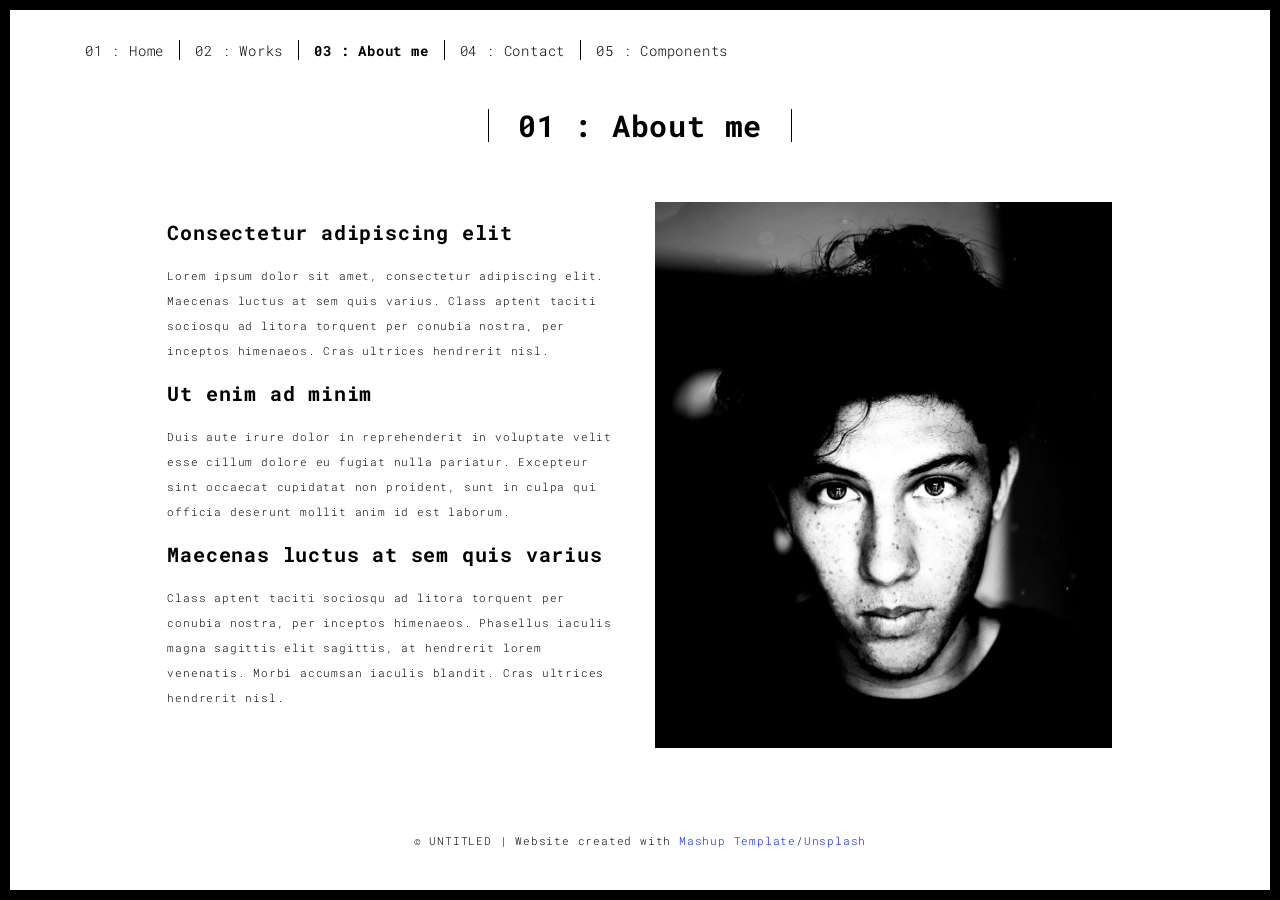
==== about.html @ a0e80c50 "Changing template" ====
<!DOCTYPE html>
<html lang="en">

<head>
  <meta charset="UTF-8">
  <meta content="IE=edge" http-equiv="X-UA-Compatible">
  <meta content="width=device-width,initial-scale=1" name="viewport">
  <meta content="description" name="description">
  <meta name="google" content="notranslate" />
  <meta content="Mashup templates have been developped by Orson.io team" name="author">

  <!-- Disable tap highlight on IE -->
  <meta name="msapplication-tap-highlight" content="no">
  
  <link rel="apple-touch-icon" sizes="180x180" href="./assets/apple-icon-180x180.png">
  <link href="./assets/favicon.ico" rel="icon">

  <title>Title page</title>  

<link href="./main.3f6952e4.css" rel="stylesheet"></head>

<body class="">
<div id="site-border-left"></div>
<div id="site-border-right"></div>
<div id="site-border-top"></div>
<div id="site-border-bottom"></div>
 <!-- Add your content of header -->
<header>
  <nav class="navbar  navbar-fixed-top navbar-default">
    <div class="container">
        <button type="button" class="navbar-toggle collapsed" data-toggle="collapse" data-target="#navbar-collapse" aria-expanded="false">
          <span class="sr-only">Toggle navigation</span>
          <span class="icon-bar"></span>
          <span class="icon-bar"></span>
          <span class="icon-bar"></span>
        </button>

      <div class="collapse navbar-collapse" id="navbar-collapse">
        <ul class="nav navbar-nav ">
          <li><a href="./index.html" title="">01 : Home</a></li>
          <li><a href="./works.html" title="">02 : Works</a></li>
          <li><a href="./about.html" title="">03 : About me</a></li>
          <li><a href="./contact.html" title="">04 : Contact</a></li>
          <li><a href="./components.html" title="">05 : Components</a></li>
        </ul>


      </div> 
    </div>
  </nav>
</header>

<div class="section-container">
    <div class="container">
      <div class="row">
        <div class="col-xs-12">
          <div class="section-container-spacer text-center">
            <h1 class="h2">01 : About me</h1>
          </div>
          
          <div class="row">
            <div class="col-md-10 col-md-offset-1">
              <div class="row">
                <div class="col-xs-12 col-md-6">
                  <h3>Consectetur adipiscing elit</h3>
                  <p>Lorem ipsum dolor sit amet, consectetur adipiscing elit. Maecenas luctus at sem quis varius. 
                  Class aptent taciti sociosqu ad litora torquent per conubia nostra, per inceptos himenaeos. Cras ultrices hendrerit nisl.</p>
                  <h3>Ut enim ad minim </h3>
                  <p>Duis aute irure dolor in reprehenderit in voluptate velit esse
                  cillum dolore eu fugiat nulla pariatur. Excepteur sint occaecat cupidatat non
                  proident, sunt in culpa qui officia deserunt mollit anim id est laborum. 
                  <h3>Maecenas luctus at sem quis varius</h3>
                  <p>
                  Class aptent taciti sociosqu ad litora torquent per conubia nostra, per inceptos himenaeos. Phasellus iaculis magna sagittis elit sagittis, at hendrerit lorem venenatis. Morbi accumsan iaculis blandit. Cras ultrices hendrerit nisl.</p>
                </div>
                <div class="col-xs-12 col-md-6">
                  <img src="./assets/images/profil.jpg" class="img-responsive" alt="">
                </div>
              </div>
            </div>
          </div>
          
          
       </div>
      </div>
    </div>
  </div>


<footer class="footer-container text-center">
  <div class="container">
    <div class="row">
      <div class="col-xs-12">
        <p>© UNTITLED | Website created with <a href="http://www.mashup-template.com/" title="Create website with free html template">Mashup Template</a>/<a href="https://www.unsplash.com/" title="Beautiful Free Images">Unsplash</a></p>
      </div>
    </div>
  </div>
</footer>

<script>
  document.addEventListener("DOMContentLoaded", function (event) {
     navActivePage();
  });
</script>

<!-- Google Analytics: change UA-XXXXX-X to be your site's ID 

<script>
  (function (i, s, o, g, r, a, m) {
    i['GoogleAnalyticsObject'] = r; i[r] = i[r] || function () {
      (i[r].q = i[r].q || []).push(arguments)
    }, i[r].l = 1 * new Date(); a = s.createElement(o),
      m = s.getElementsByTagName(o)[0]; a.async = 1; a.src = g; m.parentNode.insertBefore(a, m)
  })(window, document, 'script', '//www.google-analytics.com/analytics.js', 'ga');
  ga('create', 'UA-XXXXX-X', 'auto');
  ga('send', 'pageview');
</script>

--> <script type="text/javascript" src="./main.70a66962.js"></script></body>

</html>
---- main.3f6952e4.css ----
@import url(https://fonts.googleapis.com/css?family=Roboto:900|Roboto+Mono:300,400,700);@import url(https://maxcdn.bootstrapcdn.com/font-awesome/4.7.0/css/font-awesome.min.css);/*!
 * Bootstrap v3.3.7 (http://getbootstrap.com)
 * Copyright 2011-2016 Twitter, Inc.
 * Licensed under MIT (https://github.com/twbs/bootstrap/blob/master/LICENSE)
 */
/*! normalize.css v3.0.3 | MIT License | github.com/necolas/normalize.css */html{font-family:sans-serif;-ms-text-size-adjust:100%;-webkit-text-size-adjust:100%}body{margin:0}article,aside,details,figcaption,figure,footer,header,hgroup,main,menu,nav,section,summary{display:block}audio,canvas,progress,video{display:inline-block;vertical-align:baseline}audio:not([controls]){display:none;height:0}[hidden],template{display:none}a{background-color:transparent}a:active,a:hover{outline:0}abbr[title]{border-bottom:1px dotted}b,strong{font-weight:700}dfn{font-style:italic}h1{font-size:2em;margin:.67em 0}mark{background:#ff0;color:#000}small{font-size:80%}sub,sup{font-size:75%;line-height:0;position:relative;vertical-align:baseline}sup{top:-.5em}sub{bottom:-.25em}img{border:0}svg:not(:root){overflow:hidden}figure{margin:1em 40px}hr{box-sizing:content-box;height:0}pre{overflow:auto}code,kbd,pre,samp{font-family:monospace,monospace;font-size:1em}button,input,optgroup,select,textarea{color:inherit;font:inherit;margin:0}button{overflow:visible}button,select{text-transform:none}button,html input[type=button],input[type=reset],input[type=submit]{-webkit-appearance:button;cursor:pointer}button[disabled],html input[disabled]{cursor:default}button::-moz-focus-inner,input::-moz-focus-inner{border:0;padding:0}input{line-height:normal}input[type=checkbox],input[type=radio]{box-sizing:border-box;padding:0}input[type=number]::-webkit-inner-spin-button,input[type=number]::-webkit-outer-spin-button{height:auto}input[type=search]{-webkit-appearance:textfield;box-sizing:content-box}input[type=search]::-webkit-search-cancel-button,input[type=search]::-webkit-search-decoration{-webkit-appearance:none}fieldset{border:1px solid silver;margin:0 2px;padding:.35em .625em .75em}textarea{overflow:auto}optgroup{font-weight:700}table{border-collapse:collapse;border-spacing:0}td,th{padding:0}

/*! Source: https://github.com/h5bp/html5-boilerplate/blob/master/src/css/main.css */@media print{*,:after,:before{background:transparent!important;color:#000!important;box-shadow:none!important;text-shadow:none!important}a,a:visited{text-decoration:underline}a[href]:after{content:" (" attr(href) ")"}abbr[title]:after{content:" (" attr(title) ")"}a[href^="#"]:after,a[href^="javascript:"]:after{content:""}blockquote,pre{border:1px solid #999;page-break-inside:avoid}thead{display:table-header-group}img,tr{page-break-inside:avoid}img{max-width:100%!important}h2,h3,p{orphans:3;widows:3}h2,h3{page-break-after:avoid}.navbar{display:none}.btn>.caret,.dropup>.btn>.caret{border-top-color:#000!important}.label{border:1px solid #000}.table{border-collapse:collapse!important}.table td,.table th{background-color:#fff!important}.table-bordered td,.table-bordered th{border:1px solid #ddd!important}}*,:after,:before{-webkit-box-sizing:border-box;-moz-box-sizing:border-box;box-sizing:border-box}html{font-size:10px;-webkit-tap-highlight-color:transparent}body{font-family:Roboto Mono,Helvetica,Arial,sans-serif;font-size:11px;line-height:1.78;color:#000;background-color:#fff}button,input,select,textarea{font-family:inherit;font-size:inherit;line-height:inherit}a{color:#001aff;text-decoration:none}a:focus,a:hover{color:#0012b3;text-decoration:underline}a:focus{outline:5px auto -webkit-focus-ring-color;outline-offset:-2px}figure{margin:0}img{vertical-align:middle}.img-responsive{display:block;max-width:100%;height:auto}.img-rounded{border-radius:0}.img-thumbnail{padding:4px;line-height:1.78;background-color:#fff;border:1px solid #ddd;border-radius:0;-webkit-transition:all .2s ease-in-out;-o-transition:all .2s ease-in-out;transition:all .2s ease-in-out;display:inline-block;max-width:100%;height:auto}.img-circle{border-radius:50%}hr{margin-top:19px;margin-bottom:19px;border:0;border-top:1px solid #eee}.sr-only{position:absolute;width:1px;height:1px;margin:-1px;padding:0;overflow:hidden;clip:rect(0,0,0,0);border:0}.sr-only-focusable:active,.sr-only-focusable:focus{position:static;width:auto;height:auto;margin:0;overflow:visible;clip:auto}[role=button]{cursor:pointer}.h1,.h2,.h3,.h4,.h5,.h6,h1,h2,h3,h4,h5,h6{font-family:Roboto Mono,Helvetica,Arial,sans-serif;font-weight:700;line-height:1.1;color:#000}.h1 .small,.h1 small,.h2 .small,.h2 small,.h3 .small,.h3 small,.h4 .small,.h4 small,.h5 .small,.h5 small,.h6 .small,.h6 small,h1 .small,h1 small,h2 .small,h2 small,h3 .small,h3 small,h4 .small,h4 small,h5 .small,h5 small,h6 .small,h6 small{font-weight:400;line-height:1;color:#777}.h1,.h2,.h3,h1,h2,h3{margin-top:19px;margin-bottom:9.5px}.h1 .small,.h1 small,.h2 .small,.h2 small,.h3 .small,.h3 small,h1 .small,h1 small,h2 .small,h2 small,h3 .small,h3 small{font-size:65%}.h4,.h5,.h6,h4,h5,h6{margin-top:9.5px;margin-bottom:9.5px}.h4 .small,.h4 small,.h5 .small,.h5 small,.h6 .small,.h6 small,h4 .small,h4 small,h5 .small,h5 small,h6 .small,h6 small{font-size:75%}.h1,h1{font-size:70px}.h2,h2{font-size:30px}.h3,h3{font-size:20px}.h4,.h5,h4,h5{font-size:11px}.h6,h6{font-size:10px}p{margin:0 0 9.5px}.lead{margin-bottom:19px;font-size:12px;font-weight:300;line-height:1.4}@media (min-width:768px){.lead{font-size:16.5px}}.small,small{font-size:90%}.mark,mark{background-color:#fcf8e3;padding:.2em}.text-left{text-align:left}.text-right{text-align:right}.text-center{text-align:center}.text-justify{text-align:justify}.text-nowrap{white-space:nowrap}.text-lowercase{text-transform:lowercase}.initialism,.text-uppercase{text-transform:uppercase}.text-capitalize{text-transform:capitalize}.text-muted{color:#777}.text-primary{color:#001aff}a.text-primary:focus,a.text-primary:hover{color:#0015cc}.text-success{color:#fff}a.text-success:focus,a.text-success:hover{color:#e6e6e6}.text-info{color:#31708f}a.text-info:focus,a.text-info:hover{color:#245269}.text-warning{color:#8a6d3b}a.text-warning:focus,a.text-warning:hover{color:#66512c}.text-danger{color:#fff}a.text-danger:focus,a.text-danger:hover{color:#e6e6e6}.bg-primary{color:#fff;background-color:#001aff}a.bg-primary:focus,a.bg-primary:hover{background-color:#0015cc}.bg-success,a.bg-success:focus,a.bg-success:hover{background-color:#000}.bg-info{background-color:#d9edf7}a.bg-info:focus,a.bg-info:hover{background-color:#afd9ee}.bg-warning{background-color:#fcf8e3}a.bg-warning:focus,a.bg-warning:hover{background-color:#f7ecb5}.bg-danger{background-color:red}a.bg-danger:focus,a.bg-danger:hover{background-color:#c00}.page-header{padding-bottom:8.5px;margin:38px 0 19px;border-bottom:1px solid #eee}ol,ul{margin-top:0;margin-bottom:9.5px}ol ol,ol ul,ul ol,ul ul{margin-bottom:0}.list-inline,.list-unstyled{padding-left:0;list-style:none}.list-inline{margin-left:-5px}.list-inline>li{display:inline-block;padding-left:5px;padding-right:5px}dl{margin-top:0;margin-bottom:19px}dd,dt{line-height:1.78}dt{font-weight:700}dd{margin-left:0}.dl-horizontal dd:after,.dl-horizontal dd:before{content:" ";display:table}.dl-horizontal dd:after{clear:both}@media (min-width:768px){.dl-horizontal dt{float:left;width:160px;clear:left;text-align:right;overflow:hidden;text-overflow:ellipsis;white-space:nowrap}.dl-horizontal dd{margin-left:180px}}abbr[data-original-title],abbr[title]{cursor:help;border-bottom:1px dotted #777}.initialism{font-size:90%}blockquote{padding:9.5px 19px;margin:0 0 19px;font-size:13.75px;border-left:5px solid #eee}blockquote ol:last-child,blockquote p:last-child,blockquote ul:last-child{margin-bottom:0}blockquote .small,blockquote footer,blockquote small{display:block;font-size:80%;line-height:1.78;color:#777}blockquote .small:before,blockquote footer:before,blockquote small:before{content:"\2014   \A0"}.blockquote-reverse,blockquote.pull-right{padding-right:15px;padding-left:0;border-right:5px solid #eee;border-left:0;text-align:right}.blockquote-reverse .small:before,.blockquote-reverse footer:before,.blockquote-reverse small:before,blockquote.pull-right .small:before,blockquote.pull-right footer:before,blockquote.pull-right small:before{content:""}.blockquote-reverse .small:after,.blockquote-reverse footer:after,.blockquote-reverse small:after,blockquote.pull-right .small:after,blockquote.pull-right footer:after,blockquote.pull-right small:after{content:"\A0   \2014"}address{margin-bottom:19px;font-style:normal;line-height:1.78}code,kbd,pre,samp{font-family:Menlo,Monaco,Consolas,Courier New,monospace}code{color:#c7254e;background-color:#f9f2f4}code,kbd{padding:2px 4px;font-size:90%;border-radius:0}kbd{color:#fff;background-color:#333;box-shadow:inset 0 -1px 0 rgba(0,0,0,.25)}kbd kbd{padding:0;font-size:100%;font-weight:700;box-shadow:none}pre{display:block;padding:9px;margin:0 0 9.5px;font-size:10px;line-height:1.78;word-break:break-all;word-wrap:break-word;color:#333;background-color:#f5f5f5;border:1px solid #ccc;border-radius:0}pre code{padding:0;font-size:inherit;color:inherit;white-space:pre-wrap;background-color:transparent;border-radius:0}.pre-scrollable{max-height:340px;overflow-y:scroll}.container{margin-right:auto;margin-left:auto;padding-left:15px;padding-right:15px}.container:after,.container:before{content:" ";display:table}.container:after{clear:both}@media (min-width:768px){.container{width:750px}}@media (min-width:992px){.container{width:970px}}@media (min-width:1200px){.container{width:1170px}}.container-fluid{margin-right:auto;margin-left:auto;padding-left:15px;padding-right:15px}.container-fluid:after,.container-fluid:before{content:" ";display:table}.container-fluid:after{clear:both}.row{margin-left:-15px;margin-right:-15px}.row:after,.row:before{content:" ";display:table}.row:after{clear:both}.col-lg-1,.col-lg-2,.col-lg-3,.col-lg-4,.col-lg-5,.col-lg-6,.col-lg-7,.col-lg-8,.col-lg-9,.col-lg-10,.col-lg-11,.col-lg-12,.col-md-1,.col-md-2,.col-md-3,.col-md-4,.col-md-5,.col-md-6,.col-md-7,.col-md-8,.col-md-9,.col-md-10,.col-md-11,.col-md-12,.col-sm-1,.col-sm-2,.col-sm-3,.col-sm-4,.col-sm-5,.col-sm-6,.col-sm-7,.col-sm-8,.col-sm-9,.col-sm-10,.col-sm-11,.col-sm-12,.col-xs-1,.col-xs-2,.col-xs-3,.col-xs-4,.col-xs-5,.col-xs-6,.col-xs-7,.col-xs-8,.col-xs-9,.col-xs-10,.col-xs-11,.col-xs-12{position:relative;min-height:1px;padding-left:15px;padding-right:15px}.col-xs-1,.col-xs-2,.col-xs-3,.col-xs-4,.col-xs-5,.col-xs-6,.col-xs-7,.col-xs-8,.col-xs-9,.col-xs-10,.col-xs-11,.col-xs-12{float:left}.col-xs-1{width:8.33333%}.col-xs-2{width:16.66667%}.col-xs-3{width:25%}.col-xs-4{width:33.33333%}.col-xs-5{width:41.66667%}.col-xs-6{width:50%}.col-xs-7{width:58.33333%}.col-xs-8{width:66.66667%}.col-xs-9{width:75%}.col-xs-10{width:83.33333%}.col-xs-11{width:91.66667%}.col-xs-12{width:100%}.col-xs-pull-0{right:auto}.col-xs-pull-1{right:8.33333%}.col-xs-pull-2{right:16.66667%}.col-xs-pull-3{right:25%}.col-xs-pull-4{right:33.33333%}.col-xs-pull-5{right:41.66667%}.col-xs-pull-6{right:50%}.col-xs-pull-7{right:58.33333%}.col-xs-pull-8{right:66.66667%}.col-xs-pull-9{right:75%}.col-xs-pull-10{right:83.33333%}.col-xs-pull-11{right:91.66667%}.col-xs-pull-12{right:100%}.col-xs-push-0{left:auto}.col-xs-push-1{left:8.33333%}.col-xs-push-2{left:16.66667%}.col-xs-push-3{left:25%}.col-xs-push-4{left:33.33333%}.col-xs-push-5{left:41.66667%}.col-xs-push-6{left:50%}.col-xs-push-7{left:58.33333%}.col-xs-push-8{left:66.66667%}.col-xs-push-9{left:75%}.col-xs-push-10{left:83.33333%}.col-xs-push-11{left:91.66667%}.col-xs-push-12{left:100%}.col-xs-offset-0{margin-left:0}.col-xs-offset-1{margin-left:8.33333%}.col-xs-offset-2{margin-left:16.66667%}.col-xs-offset-3{margin-left:25%}.col-xs-offset-4{margin-left:33.33333%}.col-xs-offset-5{margin-left:41.66667%}.col-xs-offset-6{margin-left:50%}.col-xs-offset-7{margin-left:58.33333%}.col-xs-offset-8{margin-left:66.66667%}.col-xs-offset-9{margin-left:75%}.col-xs-offset-10{margin-left:83.33333%}.col-xs-offset-11{margin-left:91.66667%}.col-xs-offset-12{margin-left:100%}@media (min-width:768px){.col-sm-1,.col-sm-2,.col-sm-3,.col-sm-4,.col-sm-5,.col-sm-6,.col-sm-7,.col-sm-8,.col-sm-9,.col-sm-10,.col-sm-11,.col-sm-12{float:left}.col-sm-1{width:8.33333%}.col-sm-2{width:16.66667%}.col-sm-3{width:25%}.col-sm-4{width:33.33333%}.col-sm-5{width:41.66667%}.col-sm-6{width:50%}.col-sm-7{width:58.33333%}.col-sm-8{width:66.66667%}.col-sm-9{width:75%}.col-sm-10{width:83.33333%}.col-sm-11{width:91.66667%}.col-sm-12{width:100%}.col-sm-pull-0{right:auto}.col-sm-pull-1{right:8.33333%}.col-sm-pull-2{right:16.66667%}.col-sm-pull-3{right:25%}.col-sm-pull-4{right:33.33333%}.col-sm-pull-5{right:41.66667%}.col-sm-pull-6{right:50%}.col-sm-pull-7{right:58.33333%}.col-sm-pull-8{right:66.66667%}.col-sm-pull-9{right:75%}.col-sm-pull-10{right:83.33333%}.col-sm-pull-11{right:91.66667%}.col-sm-pull-12{right:100%}.col-sm-push-0{left:auto}.col-sm-push-1{left:8.33333%}.col-sm-push-2{left:16.66667%}.col-sm-push-3{left:25%}.col-sm-push-4{left:33.33333%}.col-sm-push-5{left:41.66667%}.col-sm-push-6{left:50%}.col-sm-push-7{left:58.33333%}.col-sm-push-8{left:66.66667%}.col-sm-push-9{left:75%}.col-sm-push-10{left:83.33333%}.col-sm-push-11{left:91.66667%}.col-sm-push-12{left:100%}.col-sm-offset-0{margin-left:0}.col-sm-offset-1{margin-left:8.33333%}.col-sm-offset-2{margin-left:16.66667%}.col-sm-offset-3{margin-left:25%}.col-sm-offset-4{margin-left:33.33333%}.col-sm-offset-5{margin-left:41.66667%}.col-sm-offset-6{margin-left:50%}.col-sm-offset-7{margin-left:58.33333%}.col-sm-offset-8{margin-left:66.66667%}.col-sm-offset-9{margin-left:75%}.col-sm-offset-10{margin-left:83.33333%}.col-sm-offset-11{margin-left:91.66667%}.col-sm-offset-12{margin-left:100%}}@media (min-width:992px){.col-md-1,.col-md-2,.col-md-3,.col-md-4,.col-md-5,.col-md-6,.col-md-7,.col-md-8,.col-md-9,.col-md-10,.col-md-11,.col-md-12{float:left}.col-md-1{width:8.33333%}.col-md-2{width:16.66667%}.col-md-3{width:25%}.col-md-4{width:33.33333%}.col-md-5{width:41.66667%}.col-md-6{width:50%}.col-md-7{width:58.33333%}.col-md-8{width:66.66667%}.col-md-9{width:75%}.col-md-10{width:83.33333%}.col-md-11{width:91.66667%}.col-md-12{width:100%}.col-md-pull-0{right:auto}.col-md-pull-1{right:8.33333%}.col-md-pull-2{right:16.66667%}.col-md-pull-3{right:25%}.col-md-pull-4{right:33.33333%}.col-md-pull-5{right:41.66667%}.col-md-pull-6{right:50%}.col-md-pull-7{right:58.33333%}.col-md-pull-8{right:66.66667%}.col-md-pull-9{right:75%}.col-md-pull-10{right:83.33333%}.col-md-pull-11{right:91.66667%}.col-md-pull-12{right:100%}.col-md-push-0{left:auto}.col-md-push-1{left:8.33333%}.col-md-push-2{left:16.66667%}.col-md-push-3{left:25%}.col-md-push-4{left:33.33333%}.col-md-push-5{left:41.66667%}.col-md-push-6{left:50%}.col-md-push-7{left:58.33333%}.col-md-push-8{left:66.66667%}.col-md-push-9{left:75%}.col-md-push-10{left:83.33333%}.col-md-push-11{left:91.66667%}.col-md-push-12{left:100%}.col-md-offset-0{margin-left:0}.col-md-offset-1{margin-left:8.33333%}.col-md-offset-2{margin-left:16.66667%}.col-md-offset-3{margin-left:25%}.col-md-offset-4{margin-left:33.33333%}.col-md-offset-5{margin-left:41.66667%}.col-md-offset-6{margin-left:50%}.col-md-offset-7{margin-left:58.33333%}.col-md-offset-8{margin-left:66.66667%}.col-md-offset-9{margin-left:75%}.col-md-offset-10{margin-left:83.33333%}.col-md-offset-11{margin-left:91.66667%}.col-md-offset-12{margin-left:100%}}@media (min-width:1200px){.col-lg-1,.col-lg-2,.col-lg-3,.col-lg-4,.col-lg-5,.col-lg-6,.col-lg-7,.col-lg-8,.col-lg-9,.col-lg-10,.col-lg-11,.col-lg-12{float:left}.col-lg-1{width:8.33333%}.col-lg-2{width:16.66667%}.col-lg-3{width:25%}.col-lg-4{width:33.33333%}.col-lg-5{width:41.66667%}.col-lg-6{width:50%}.col-lg-7{width:58.33333%}.col-lg-8{width:66.66667%}.col-lg-9{width:75%}.col-lg-10{width:83.33333%}.col-lg-11{width:91.66667%}.col-lg-12{width:100%}.col-lg-pull-0{right:auto}.col-lg-pull-1{right:8.33333%}.col-lg-pull-2{right:16.66667%}.col-lg-pull-3{right:25%}.col-lg-pull-4{right:33.33333%}.col-lg-pull-5{right:41.66667%}.col-lg-pull-6{right:50%}.col-lg-pull-7{right:58.33333%}.col-lg-pull-8{right:66.66667%}.col-lg-pull-9{right:75%}.col-lg-pull-10{right:83.33333%}.col-lg-pull-11{right:91.66667%}.col-lg-pull-12{right:100%}.col-lg-push-0{left:auto}.col-lg-push-1{left:8.33333%}.col-lg-push-2{left:16.66667%}.col-lg-push-3{left:25%}.col-lg-push-4{left:33.33333%}.col-lg-push-5{left:41.66667%}.col-lg-push-6{left:50%}.col-lg-push-7{left:58.33333%}.col-lg-push-8{left:66.66667%}.col-lg-push-9{left:75%}.col-lg-push-10{left:83.33333%}.col-lg-push-11{left:91.66667%}.col-lg-push-12{left:100%}.col-lg-offset-0{margin-left:0}.col-lg-offset-1{margin-left:8.33333%}.col-lg-offset-2{margin-left:16.66667%}.col-lg-offset-3{margin-left:25%}.col-lg-offset-4{margin-left:33.33333%}.col-lg-offset-5{margin-left:41.66667%}.col-lg-offset-6{margin-left:50%}.col-lg-offset-7{margin-left:58.33333%}.col-lg-offset-8{margin-left:66.66667%}.col-lg-offset-9{margin-left:75%}.col-lg-offset-10{margin-left:83.33333%}.col-lg-offset-11{margin-left:91.66667%}.col-lg-offset-12{margin-left:100%}}table{background-color:transparent}caption{padding-top:8px;padding-bottom:8px;color:#777}caption,th{text-align:left}.table{width:100%;max-width:100%;margin-bottom:19px}.table>tbody>tr>td,.table>tbody>tr>th,.table>tfoot>tr>td,.table>tfoot>tr>th,.table>thead>tr>td,.table>thead>tr>th{padding:8px;line-height:1.78;vertical-align:top;border-top:1px solid #ddd}.table>thead>tr>th{vertical-align:bottom;border-bottom:2px solid #ddd}.table>caption+thead>tr:first-child>td,.table>caption+thead>tr:first-child>th,.table>colgroup+thead>tr:first-child>td,.table>colgroup+thead>tr:first-child>th,.table>thead:first-child>tr:first-child>td,.table>thead:first-child>tr:first-child>th{border-top:0}.table>tbody+tbody{border-top:2px solid #ddd}.table .table{background-color:#fff}.table-condensed>tbody>tr>td,.table-condensed>tbody>tr>th,.table-condensed>tfoot>tr>td,.table-condensed>tfoot>tr>th,.table-condensed>thead>tr>td,.table-condensed>thead>tr>th{padding:5px}.table-bordered,.table-bordered>tbody>tr>td,.table-bordered>tbody>tr>th,.table-bordered>tfoot>tr>td,.table-bordered>tfoot>tr>th,.table-bordered>thead>tr>td,.table-bordered>thead>tr>th{border:1px solid #ddd}.table-bordered>thead>tr>td,.table-bordered>thead>tr>th{border-bottom-width:2px}.table-striped>tbody>tr:nth-of-type(odd){background-color:#f9f9f9}.table-hover>tbody>tr:hover{background-color:#f5f5f5}table col[class*=col-]{position:static;float:none;display:table-column}table td[class*=col-],table th[class*=col-]{position:static;float:none;display:table-cell}.table>tbody>tr.active>td,.table>tbody>tr.active>th,.table>tbody>tr>td.active,.table>tbody>tr>th.active,.table>tfoot>tr.active>td,.table>tfoot>tr.active>th,.table>tfoot>tr>td.active,.table>tfoot>tr>th.active,.table>thead>tr.active>td,.table>thead>tr.active>th,.table>thead>tr>td.active,.table>thead>tr>th.active{background-color:#f5f5f5}.table-hover>tbody>tr.active:hover>td,.table-hover>tbody>tr.active:hover>th,.table-hover>tbody>tr:hover>.active,.table-hover>tbody>tr>td.active:hover,.table-hover>tbody>tr>th.active:hover{background-color:#e8e8e8}.table-hover>tbody>tr.success:hover>td,.table-hover>tbody>tr.success:hover>th,.table-hover>tbody>tr:hover>.success,.table-hover>tbody>tr>td.success:hover,.table-hover>tbody>tr>th.success:hover,.table>tbody>tr.success>td,.table>tbody>tr.success>th,.table>tbody>tr>td.success,.table>tbody>tr>th.success,.table>tfoot>tr.success>td,.table>tfoot>tr.success>th,.table>tfoot>tr>td.success,.table>tfoot>tr>th.success,.table>thead>tr.success>td,.table>thead>tr.success>th,.table>thead>tr>td.success,.table>thead>tr>th.success{background-color:#000}.table>tbody>tr.info>td,.table>tbody>tr.info>th,.table>tbody>tr>td.info,.table>tbody>tr>th.info,.table>tfoot>tr.info>td,.table>tfoot>tr.info>th,.table>tfoot>tr>td.info,.table>tfoot>tr>th.info,.table>thead>tr.info>td,.table>thead>tr.info>th,.table>thead>tr>td.info,.table>thead>tr>th.info{background-color:#d9edf7}.table-hover>tbody>tr.info:hover>td,.table-hover>tbody>tr.info:hover>th,.table-hover>tbody>tr:hover>.info,.table-hover>tbody>tr>td.info:hover,.table-hover>tbody>tr>th.info:hover{background-color:#c4e3f3}.table>tbody>tr.warning>td,.table>tbody>tr.warning>th,.table>tbody>tr>td.warning,.table>tbody>tr>th.warning,.table>tfoot>tr.warning>td,.table>tfoot>tr.warning>th,.table>tfoot>tr>td.warning,.table>tfoot>tr>th.warning,.table>thead>tr.warning>td,.table>thead>tr.warning>th,.table>thead>tr>td.warning,.table>thead>tr>th.warning{background-color:#fcf8e3}.table-hover>tbody>tr.warning:hover>td,.table-hover>tbody>tr.warning:hover>th,.table-hover>tbody>tr:hover>.warning,.table-hover>tbody>tr>td.warning:hover,.table-hover>tbody>tr>th.warning:hover{background-color:#faf2cc}.table>tbody>tr.danger>td,.table>tbody>tr.danger>th,.table>tbody>tr>td.danger,.table>tbody>tr>th.danger,.table>tfoot>tr.danger>td,.table>tfoot>tr.danger>th,.table>tfoot>tr>td.danger,.table>tfoot>tr>th.danger,.table>thead>tr.danger>td,.table>thead>tr.danger>th,.table>thead>tr>td.danger,.table>thead>tr>th.danger{background-color:red}.table-hover>tbody>tr.danger:hover>td,.table-hover>tbody>tr.danger:hover>th,.table-hover>tbody>tr:hover>.danger,.table-hover>tbody>tr>td.danger:hover,.table-hover>tbody>tr>th.danger:hover{background-color:#e60000}.table-responsive{overflow-x:auto;min-height:.01%}@media screen and (max-width:767px){.table-responsive{width:100%;margin-bottom:14.25px;overflow-y:hidden;-ms-overflow-style:-ms-autohiding-scrollbar;border:1px solid #ddd}.table-responsive>.table{margin-bottom:0}.table-responsive>.table>tbody>tr>td,.table-responsive>.table>tbody>tr>th,.table-responsive>.table>tfoot>tr>td,.table-responsive>.table>tfoot>tr>th,.table-responsive>.table>thead>tr>td,.table-responsive>.table>thead>tr>th{white-space:nowrap}.table-responsive>.table-bordered{border:0}.table-responsive>.table-bordered>tbody>tr>td:first-child,.table-responsive>.table-bordered>tbody>tr>th:first-child,.table-responsive>.table-bordered>tfoot>tr>td:first-child,.table-responsive>.table-bordered>tfoot>tr>th:first-child,.table-responsive>.table-bordered>thead>tr>td:first-child,.table-responsive>.table-bordered>thead>tr>th:first-child{border-left:0}.table-responsive>.table-bordered>tbody>tr>td:last-child,.table-responsive>.table-bordered>tbody>tr>th:last-child,.table-responsive>.table-bordered>tfoot>tr>td:last-child,.table-responsive>.table-bordered>tfoot>tr>th:last-child,.table-responsive>.table-bordered>thead>tr>td:last-child,.table-responsive>.table-bordered>thead>tr>th:last-child{border-right:0}.table-responsive>.table-bordered>tbody>tr:last-child>td,.table-responsive>.table-bordered>tbody>tr:last-child>th,.table-responsive>.table-bordered>tfoot>tr:last-child>td,.table-responsive>.table-bordered>tfoot>tr:last-child>th{border-bottom:0}}fieldset{margin:0;min-width:0}fieldset,legend{padding:0;border:0}legend{display:block;width:100%;margin-bottom:19px;font-size:16.5px;line-height:inherit;color:#333;border-bottom:1px solid #e5e5e5}label{display:inline-block;max-width:100%;margin-bottom:5px;font-weight:700}input[type=search]{-webkit-box-sizing:border-box;-moz-box-sizing:border-box;box-sizing:border-box}input[type=checkbox],input[type=radio]{margin:4px 0 0;margin-top:1px\9;line-height:normal}input[type=file]{display:block}input[type=range]{display:block;width:100%}select[multiple],select[size]{height:auto}input[type=checkbox]:focus,input[type=file]:focus,input[type=radio]:focus{outline:5px auto -webkit-focus-ring-color;outline-offset:-2px}output{padding-top:9px}.form-control,output{display:block;font-size:11px;line-height:1.78;color:#555}.form-control{width:100%;height:40px;padding:8px 14px;background-color:#fff;background-image:none;border:1px solid #000;border-radius:0;-webkit-box-shadow:inset 0 1px 1px rgba(0,0,0,.075);box-shadow:inset 0 1px 1px rgba(0,0,0,.075);-webkit-transition:border-color .15s ease-in-out,box-shadow .15s ease-in-out;-o-transition:border-color ease-in-out .15s,box-shadow ease-in-out .15s;transition:border-color .15s ease-in-out,box-shadow .15s ease-in-out}.form-control:focus{border-color:#66afe9;-webkit-box-shadow:inset 0 1px 1px rgba(0,0,0,.075),0 0 8px rgba(102,175,233,.6);box-shadow:inset 0 1px 1px rgba(0,0,0,.075),0 0 8px rgba(102,175,233,.6)}.form-control::-moz-placeholder{color:#999;opacity:1}.form-control:-ms-input-placeholder{color:#999}.form-control::-webkit-input-placeholder{color:#999}.form-control::-ms-expand{border:0;background-color:transparent}.form-control[disabled],.form-control[readonly],fieldset[disabled] .form-control{background-color:#eee;opacity:1}.form-control[disabled],fieldset[disabled] .form-control{cursor:not-allowed}textarea.form-control{height:auto}input[type=search]{-webkit-appearance:none}@media screen and (-webkit-min-device-pixel-ratio:0){input[type=date].form-control,input[type=datetime-local].form-control,input[type=month].form-control,input[type=time].form-control{line-height:40px}.input-group-sm>.input-group-btn>input[type=date].btn,.input-group-sm>.input-group-btn>input[type=datetime-local].btn,.input-group-sm>.input-group-btn>input[type=month].btn,.input-group-sm>.input-group-btn>input[type=time].btn,.input-group-sm>input[type=date].form-control,.input-group-sm>input[type=date].input-group-addon,.input-group-sm>input[type=datetime-local].form-control,.input-group-sm>input[type=datetime-local].input-group-addon,.input-group-sm>input[type=month].form-control,.input-group-sm>input[type=month].input-group-addon,.input-group-sm>input[type=time].form-control,.input-group-sm>input[type=time].input-group-addon,.input-group-sm input[type=date],.input-group-sm input[type=datetime-local],.input-group-sm input[type=month],.input-group-sm input[type=time],input[type=date].input-sm,input[type=datetime-local].input-sm,input[type=month].input-sm,input[type=time].input-sm{line-height:27px}.input-group-lg>.input-group-btn>input[type=date].btn,.input-group-lg>.input-group-btn>input[type=datetime-local].btn,.input-group-lg>.input-group-btn>input[type=month].btn,.input-group-lg>.input-group-btn>input[type=time].btn,.input-group-lg>input[type=date].form-control,.input-group-lg>input[type=date].input-group-addon,.input-group-lg>input[type=datetime-local].form-control,.input-group-lg>input[type=datetime-local].input-group-addon,.input-group-lg>input[type=month].form-control,.input-group-lg>input[type=month].input-group-addon,.input-group-lg>input[type=time].form-control,.input-group-lg>input[type=time].input-group-addon,.input-group-lg input[type=date],.input-group-lg input[type=datetime-local],.input-group-lg input[type=month],.input-group-lg input[type=time],input[type=date].input-lg,input[type=datetime-local].input-lg,input[type=month].input-lg,input[type=time].input-lg{line-height:41px}}.form-group{margin-bottom:15px}.checkbox,.radio{position:relative;display:block;margin-top:10px;margin-bottom:10px}.checkbox label,.radio label{min-height:19px;padding-left:20px;margin-bottom:0;font-weight:400;cursor:pointer}.checkbox-inline input[type=checkbox],.checkbox input[type=checkbox],.radio-inline input[type=radio],.radio input[type=radio]{position:absolute;margin-left:-20px;margin-top:4px\9}.checkbox+.checkbox,.radio+.radio{margin-top:-5px}.checkbox-inline,.radio-inline{position:relative;display:inline-block;padding-left:20px;margin-bottom:0;vertical-align:middle;font-weight:400;cursor:pointer}.checkbox-inline+.checkbox-inline,.radio-inline+.radio-inline{margin-top:0;margin-left:10px}.checkbox-inline.disabled,.checkbox.disabled label,.radio-inline.disabled,.radio.disabled label,fieldset[disabled] .checkbox-inline,fieldset[disabled] .checkbox label,fieldset[disabled] .radio-inline,fieldset[disabled] .radio label,fieldset[disabled] input[type=checkbox],fieldset[disabled] input[type=radio],input[type=checkbox].disabled,input[type=checkbox][disabled],input[type=radio].disabled,input[type=radio][disabled]{cursor:not-allowed}.form-control-static{padding-top:9px;padding-bottom:9px;margin-bottom:0;min-height:30px}.form-control-static.input-lg,.form-control-static.input-sm,.input-group-lg>.form-control-static.form-control,.input-group-lg>.form-control-static.input-group-addon,.input-group-lg>.input-group-btn>.form-control-static.btn,.input-group-sm>.form-control-static.form-control,.input-group-sm>.form-control-static.input-group-addon,.input-group-sm>.input-group-btn>.form-control-static.btn{padding-left:0;padding-right:0}.input-group-sm>.form-control,.input-group-sm>.input-group-addon,.input-group-sm>.input-group-btn>.btn,.input-sm{height:27px;padding:5px 10px;font-size:10px;line-height:1.5;border-radius:0}.input-group-sm>.input-group-btn>select.btn,.input-group-sm>select.form-control,.input-group-sm>select.input-group-addon,select.input-sm{height:27px;line-height:27px}.input-group-sm>.input-group-btn>select[multiple].btn,.input-group-sm>.input-group-btn>textarea.btn,.input-group-sm>select[multiple].form-control,.input-group-sm>select[multiple].input-group-addon,.input-group-sm>textarea.form-control,.input-group-sm>textarea.input-group-addon,select[multiple].input-sm,textarea.input-sm{height:auto}.form-group-sm .form-control{height:27px;padding:5px 10px;font-size:10px;line-height:1.5;border-radius:0}.form-group-sm select.form-control{height:27px;line-height:27px}.form-group-sm select[multiple].form-control,.form-group-sm textarea.form-control{height:auto}.form-group-sm .form-control-static{height:27px;min-height:29px;padding:6px 10px;font-size:10px;line-height:1.5}.input-group-lg>.form-control,.input-group-lg>.input-group-addon,.input-group-lg>.input-group-btn>.btn,.input-lg{height:41px;padding:10px 16px;font-size:14px;line-height:1.33333;border-radius:0}.input-group-lg>.input-group-btn>select.btn,.input-group-lg>select.form-control,.input-group-lg>select.input-group-addon,select.input-lg{height:41px;line-height:41px}.input-group-lg>.input-group-btn>select[multiple].btn,.input-group-lg>.input-group-btn>textarea.btn,.input-group-lg>select[multiple].form-control,.input-group-lg>select[multiple].input-group-addon,.input-group-lg>textarea.form-control,.input-group-lg>textarea.input-group-addon,select[multiple].input-lg,textarea.input-lg{height:auto}.form-group-lg .form-control{height:41px;padding:10px 16px;font-size:14px;line-height:1.33333;border-radius:0}.form-group-lg select.form-control{height:41px;line-height:41px}.form-group-lg select[multiple].form-control,.form-group-lg textarea.form-control{height:auto}.form-group-lg .form-control-static{height:41px;min-height:33px;padding:11px 16px;font-size:14px;line-height:1.33333}.has-feedback{position:relative}.has-feedback .form-control{padding-right:50px}.form-control-feedback{position:absolute;top:0;right:0;z-index:2;display:block;width:40px;height:40px;line-height:40px;text-align:center;pointer-events:none}.form-group-lg .form-control+.form-control-feedback,.input-group-lg+.form-control-feedback,.input-group-lg>.form-control+.form-control-feedback,.input-group-lg>.input-group-addon+.form-control-feedback,.input-group-lg>.input-group-btn>.btn+.form-control-feedback,.input-lg+.form-control-feedback{width:41px;height:41px;line-height:41px}.form-group-sm .form-control+.form-control-feedback,.input-group-sm+.form-control-feedback,.input-group-sm>.form-control+.form-control-feedback,.input-group-sm>.input-group-addon+.form-control-feedback,.input-group-sm>.input-group-btn>.btn+.form-control-feedback,.input-sm+.form-control-feedback{width:27px;height:27px;line-height:27px}.has-success .checkbox,.has-success .checkbox-inline,.has-success.checkbox-inline label,.has-success.checkbox label,.has-success .control-label,.has-success .help-block,.has-success .radio,.has-success .radio-inline,.has-success.radio-inline label,.has-success.radio label{color:#fff}.has-success .form-control{border-color:#fff;-webkit-box-shadow:inset 0 1px 1px rgba(0,0,0,.075);box-shadow:inset 0 1px 1px rgba(0,0,0,.075)}.has-success .form-control:focus{border-color:#e6e6e6;-webkit-box-shadow:inset 0 1px 1px rgba(0,0,0,.075),0 0 6px #fff;box-shadow:inset 0 1px 1px rgba(0,0,0,.075),0 0 6px #fff}.has-success .input-group-addon{color:#fff;border-color:#fff;background-color:#000}.has-success .form-control-feedback{color:#fff}.has-warning .checkbox,.has-warning .checkbox-inline,.has-warning.checkbox-inline label,.has-warning.checkbox label,.has-warning .control-label,.has-warning .help-block,.has-warning .radio,.has-warning .radio-inline,.has-warning.radio-inline label,.has-warning.radio label{color:#8a6d3b}.has-warning .form-control{border-color:#8a6d3b;-webkit-box-shadow:inset 0 1px 1px rgba(0,0,0,.075);box-shadow:inset 0 1px 1px rgba(0,0,0,.075)}.has-warning .form-control:focus{border-color:#66512c;-webkit-box-shadow:inset 0 1px 1px rgba(0,0,0,.075),0 0 6px #c0a16b;box-shadow:inset 0 1px 1px rgba(0,0,0,.075),0 0 6px #c0a16b}.has-warning .input-group-addon{color:#8a6d3b;border-color:#8a6d3b;background-color:#fcf8e3}.has-warning .form-control-feedback{color:#8a6d3b}.has-error .checkbox,.has-error .checkbox-inline,.has-error.checkbox-inline label,.has-error.checkbox label,.has-error .control-label,.has-error .help-block,.has-error .radio,.has-error .radio-inline,.has-error.radio-inline label,.has-error.radio label{color:#fff}.has-error .form-control{border-color:#fff;-webkit-box-shadow:inset 0 1px 1px rgba(0,0,0,.075);box-shadow:inset 0 1px 1px rgba(0,0,0,.075)}.has-error .form-control:focus{border-color:#e6e6e6;-webkit-box-shadow:inset 0 1px 1px rgba(0,0,0,.075),0 0 6px #fff;box-shadow:inset 0 1px 1px rgba(0,0,0,.075),0 0 6px #fff}.has-error .input-group-addon{color:#fff;border-color:#fff;background-color:red}.has-error .form-control-feedback{color:#fff}.has-feedback label~.form-control-feedback{top:24px}.has-feedback label.sr-only~.form-control-feedback{top:0}.help-block{display:block;margin-top:5px;margin-bottom:10px;color:#404040}@media (min-width:768px){.form-inline .form-group{display:inline-block;margin-bottom:0;vertical-align:middle}.form-inline .form-control{display:inline-block;width:auto;vertical-align:middle}.form-inline .form-control-static{display:inline-block}.form-inline .input-group{display:inline-table;vertical-align:middle}.form-inline .input-group .form-control,.form-inline .input-group .input-group-addon,.form-inline .input-group .input-group-btn{width:auto}.form-inline .input-group>.form-control{width:100%}.form-inline .control-label{margin-bottom:0;vertical-align:middle}.form-inline .checkbox,.form-inline .radio{display:inline-block;margin-top:0;margin-bottom:0;vertical-align:middle}.form-inline .checkbox label,.form-inline .radio label{padding-left:0}.form-inline .checkbox input[type=checkbox],.form-inline .radio input[type=radio]{position:relative;margin-left:0}.form-inline .has-feedback .form-control-feedback{top:0}}.form-horizontal .checkbox,.form-horizontal .checkbox-inline,.form-horizontal .radio,.form-horizontal .radio-inline{margin-top:0;margin-bottom:0;padding-top:9px}.form-horizontal .checkbox,.form-horizontal .radio{min-height:28px}.form-horizontal .form-group{margin-left:-15px;margin-right:-15px}.form-horizontal .form-group:after,.form-horizontal .form-group:before{content:" ";display:table}.form-horizontal .form-group:after{clear:both}@media (min-width:768px){.form-horizontal .control-label{text-align:right;margin-bottom:0;padding-top:9px}}.form-horizontal .has-feedback .form-control-feedback{right:15px}@media (min-width:768px){.form-horizontal .form-group-lg .control-label{padding-top:11px;font-size:14px}}@media (min-width:768px){.form-horizontal .form-group-sm .control-label{padding-top:6px;font-size:10px}}.btn{display:inline-block;margin-bottom:0;font-weight:400;text-align:center;vertical-align:middle;touch-action:manipulation;cursor:pointer;background-image:none;border:1px solid transparent;white-space:nowrap;padding:8px 14px;font-size:11px;line-height:1.78;border-radius:0;-webkit-user-select:none;-moz-user-select:none;-ms-user-select:none;user-select:none}.btn.active.focus,.btn.active:focus,.btn.focus,.btn:active.focus,.btn:active:focus,.btn:focus{outline:5px auto -webkit-focus-ring-color;outline-offset:-2px}.btn.focus,.btn:focus,.btn:hover{color:#000;text-decoration:none}.btn.active,.btn:active{outline:0;background-image:none;-webkit-box-shadow:inset 0 3px 5px rgba(0,0,0,.125);box-shadow:inset 0 3px 5px rgba(0,0,0,.125)}.btn.disabled,.btn[disabled],fieldset[disabled] .btn{cursor:not-allowed;opacity:.65;filter:alpha(opacity=65);-webkit-box-shadow:none;box-shadow:none}a.btn.disabled,fieldset[disabled] a.btn{pointer-events:none}.btn-default,.btn-default.active,.btn-default.active.focus,.btn-default.active:focus,.btn-default.active:hover,.btn-default.focus,.btn-default:active,.btn-default:active.focus,.btn-default:active:focus,.btn-default:active:hover,.btn-default:focus,.btn-default:hover,.open>.btn-default.dropdown-toggle,.open>.btn-default.dropdown-toggle.focus,.open>.btn-default.dropdown-toggle:focus,.open>.btn-default.dropdown-toggle:hover{color:#000;background-color:transparent;border-color:#000}.btn-default.active,.btn-default:active,.open>.btn-default.dropdown-toggle{background-image:none}.btn-default.disabled.focus,.btn-default.disabled:focus,.btn-default.disabled:hover,.btn-default[disabled].focus,.btn-default[disabled]:focus,.btn-default[disabled]:hover,fieldset[disabled] .btn-default.focus,fieldset[disabled] .btn-default:focus,fieldset[disabled] .btn-default:hover{background-color:transparent;border-color:#000}.btn-default .badge{color:transparent;background-color:#000}.btn-primary{color:#001aff;background-color:transparent;border-color:#001aff}.btn-primary.focus,.btn-primary:focus{color:#001aff;background-color:transparent;border-color:#000d80}.btn-primary.active,.btn-primary:active,.btn-primary:hover,.open>.btn-primary.dropdown-toggle{color:#001aff;background-color:transparent;border-color:#0014c2}.btn-primary.active.focus,.btn-primary.active:focus,.btn-primary.active:hover,.btn-primary:active.focus,.btn-primary:active:focus,.btn-primary:active:hover,.open>.btn-primary.dropdown-toggle.focus,.open>.btn-primary.dropdown-toggle:focus,.open>.btn-primary.dropdown-toggle:hover{color:#001aff;background-color:transparent;border-color:#000d80}.btn-primary.active,.btn-primary:active,.open>.btn-primary.dropdown-toggle{background-image:none}.btn-primary.disabled.focus,.btn-primary.disabled:focus,.btn-primary.disabled:hover,.btn-primary[disabled].focus,.btn-primary[disabled]:focus,.btn-primary[disabled]:hover,fieldset[disabled] .btn-primary.focus,fieldset[disabled] .btn-primary:focus,fieldset[disabled] .btn-primary:hover{background-color:transparent;border-color:#001aff}.btn-primary .badge{color:transparent;background-color:#001aff}.btn-success{color:#5cb85c;background-color:transparent;border-color:#5cb85c}.btn-success.focus,.btn-success:focus{color:#5cb85c;background-color:transparent;border-color:#2d672d}.btn-success.active,.btn-success:active,.btn-success:hover,.open>.btn-success.dropdown-toggle{color:#5cb85c;background-color:transparent;border-color:#419641}.btn-success.active.focus,.btn-success.active:focus,.btn-success.active:hover,.btn-success:active.focus,.btn-success:active:focus,.btn-success:active:hover,.open>.btn-success.dropdown-toggle.focus,.open>.btn-success.dropdown-toggle:focus,.open>.btn-success.dropdown-toggle:hover{color:#5cb85c;background-color:transparent;border-color:#2d672d}.btn-success.active,.btn-success:active,.open>.btn-success.dropdown-toggle{background-image:none}.btn-success.disabled.focus,.btn-success.disabled:focus,.btn-success.disabled:hover,.btn-success[disabled].focus,.btn-success[disabled]:focus,.btn-success[disabled]:hover,fieldset[disabled] .btn-success.focus,fieldset[disabled] .btn-success:focus,fieldset[disabled] .btn-success:hover{background-color:transparent;border-color:#5cb85c}.btn-success .badge{color:transparent;background-color:#5cb85c}.btn-info{border-color:#5bc0de}.btn-info,.btn-info.focus,.btn-info:focus{color:#5bc0de;background-color:transparent}.btn-info.focus,.btn-info:focus{border-color:#1f7e9a}.btn-info.active,.btn-info:active,.btn-info:hover,.open>.btn-info.dropdown-toggle{color:#5bc0de;background-color:transparent;border-color:#2aabd2}.btn-info.active.focus,.btn-info.active:focus,.btn-info.active:hover,.btn-info:active.focus,.btn-info:active:focus,.btn-info:active:hover,.open>.btn-info.dropdown-toggle.focus,.open>.btn-info.dropdown-toggle:focus,.open>.btn-info.dropdown-toggle:hover{color:#5bc0de;background-color:transparent;border-color:#1f7e9a}.btn-info.active,.btn-info:active,.open>.btn-info.dropdown-toggle{background-image:none}.btn-info.disabled.focus,.btn-info.disabled:focus,.btn-info.disabled:hover,.btn-info[disabled].focus,.btn-info[disabled]:focus,.btn-info[disabled]:hover,fieldset[disabled] .btn-info.focus,fieldset[disabled] .btn-info:focus,fieldset[disabled] .btn-info:hover{background-color:transparent;border-color:#5bc0de}.btn-info .badge{color:transparent;background-color:#5bc0de}.btn-warning{color:#f0ad4e;background-color:transparent;border-color:#f0ad4e}.btn-warning.focus,.btn-warning:focus{color:#f0ad4e;background-color:transparent;border-color:#b06d0f}.btn-warning.active,.btn-warning:active,.btn-warning:hover,.open>.btn-warning.dropdown-toggle{color:#f0ad4e;background-color:transparent;border-color:#eb9316}.btn-warning.active.focus,.btn-warning.active:focus,.btn-warning.active:hover,.btn-warning:active.focus,.btn-warning:active:focus,.btn-warning:active:hover,.open>.btn-warning.dropdown-toggle.focus,.open>.btn-warning.dropdown-toggle:focus,.open>.btn-warning.dropdown-toggle:hover{color:#f0ad4e;background-color:transparent;border-color:#b06d0f}.btn-warning.active,.btn-warning:active,.open>.btn-warning.dropdown-toggle{background-image:none}.btn-warning.disabled.focus,.btn-warning.disabled:focus,.btn-warning.disabled:hover,.btn-warning[disabled].focus,.btn-warning[disabled]:focus,.btn-warning[disabled]:hover,fieldset[disabled] .btn-warning.focus,fieldset[disabled] .btn-warning:focus,fieldset[disabled] .btn-warning:hover{background-color:transparent;border-color:#f0ad4e}.btn-warning .badge{color:transparent;background-color:#f0ad4e}.btn-danger{color:#d9534f;background-color:transparent;border-color:#d9534f}.btn-danger.focus,.btn-danger:focus{color:#d9534f;background-color:transparent;border-color:#8b211e}.btn-danger.active,.btn-danger:active,.btn-danger:hover,.open>.btn-danger.dropdown-toggle{color:#d9534f;background-color:transparent;border-color:#c12e2a}.btn-danger.active.focus,.btn-danger.active:focus,.btn-danger.active:hover,.btn-danger:active.focus,.btn-danger:active:focus,.btn-danger:active:hover,.open>.btn-danger.dropdown-toggle.focus,.open>.btn-danger.dropdown-toggle:focus,.open>.btn-danger.dropdown-toggle:hover{color:#d9534f;background-color:transparent;border-color:#8b211e}.btn-danger.active,.btn-danger:active,.open>.btn-danger.dropdown-toggle{background-image:none}.btn-danger.disabled.focus,.btn-danger.disabled:focus,.btn-danger.disabled:hover,.btn-danger[disabled].focus,.btn-danger[disabled]:focus,.btn-danger[disabled]:hover,fieldset[disabled] .btn-danger.focus,fieldset[disabled] .btn-danger:focus,fieldset[disabled] .btn-danger:hover{background-color:transparent;border-color:#d9534f}.btn-danger .badge{color:transparent;background-color:#d9534f}.btn-link{color:#001aff;font-weight:400;border-radius:0}.btn-link,.btn-link.active,.btn-link:active,.btn-link[disabled],fieldset[disabled] .btn-link{background-color:transparent;-webkit-box-shadow:none;box-shadow:none}.btn-link,.btn-link:active,.btn-link:focus,.btn-link:hover{border-color:transparent}.btn-link:focus,.btn-link:hover{color:#0012b3;text-decoration:underline;background-color:transparent}.btn-link[disabled]:focus,.btn-link[disabled]:hover,fieldset[disabled] .btn-link:focus,fieldset[disabled] .btn-link:hover{color:#777;text-decoration:none}.btn-group-lg>.btn,.btn-lg{padding:10px 16px;font-size:14px;line-height:1.33333;border-radius:0}.btn-group-sm>.btn,.btn-sm{padding:5px 10px;font-size:10px;line-height:1.5;border-radius:0}.btn-group-xs>.btn,.btn-xs{padding:1px 5px;font-size:10px;line-height:1.5;border-radius:0}.btn-block{display:block;width:100%}.btn-block+.btn-block{margin-top:5px}input[type=button].btn-block,input[type=reset].btn-block,input[type=submit].btn-block{width:100%}.fade{opacity:0;-webkit-transition:opacity .15s linear;-o-transition:opacity .15s linear;transition:opacity .15s linear}.fade.in{opacity:1}.collapse{display:none}.collapse.in{display:block}tr.collapse.in{display:table-row}tbody.collapse.in{display:table-row-group}.collapsing{position:relative;height:0;overflow:hidden;-webkit-transition-property:height,visibility;transition-property:height,visibility;-webkit-transition-duration:.35s;transition-duration:.35s;-webkit-transition-timing-function:ease;transition-timing-function:ease}.caret{display:inline-block;width:0;height:0;margin-left:2px;vertical-align:middle;border-top:4px dashed;border-top:4px solid\9;border-right:4px solid transparent;border-left:4px solid transparent}.dropdown,.dropup{position:relative}.dropdown-toggle:focus{outline:0}.dropdown-menu{position:absolute;top:100%;left:0;z-index:1000;display:none;float:left;min-width:160px;padding:5px 0;margin:2px 0 0;list-style:none;font-size:11px;text-align:left;background-color:#fff;border:1px solid #ccc;border:1px solid rgba(0,0,0,.15);border-radius:0;-webkit-box-shadow:0 6px 12px rgba(0,0,0,.175);box-shadow:0 6px 12px rgba(0,0,0,.175);background-clip:padding-box}.dropdown-menu.pull-right{right:0;left:auto}.dropdown-menu .divider{height:1px;margin:8.5px 0;overflow:hidden;background-color:#e5e5e5}.dropdown-menu>li>a{display:block;padding:3px 20px;clear:both;font-weight:400;line-height:1.78;color:#333;white-space:nowrap}.dropdown-menu>li>a:focus,.dropdown-menu>li>a:hover{text-decoration:none;color:#262626;background-color:#f5f5f5}.dropdown-menu>.active>a,.dropdown-menu>.active>a:focus,.dropdown-menu>.active>a:hover{color:#fff;text-decoration:none;outline:0;background-color:#001aff}.dropdown-menu>.disabled>a,.dropdown-menu>.disabled>a:focus,.dropdown-menu>.disabled>a:hover{color:#777}.dropdown-menu>.disabled>a:focus,.dropdown-menu>.disabled>a:hover{text-decoration:none;background-color:transparent;background-image:none;filter:progid:DXImageTransform.Microsoft.gradient(enabled = false);cursor:not-allowed}.open>.dropdown-menu{display:block}.open>a{outline:0}.dropdown-menu-right{left:auto;right:0}.dropdown-menu-left{left:0;right:auto}.dropdown-header{display:block;padding:3px 20px;font-size:10px;line-height:1.78;color:#777;white-space:nowrap}.dropdown-backdrop{position:fixed;left:0;right:0;bottom:0;top:0;z-index:990}.pull-right>.dropdown-menu{right:0;left:auto}.dropup .caret,.navbar-fixed-bottom .dropdown .caret{border-top:0;border-bottom:4px dashed;border-bottom:4px solid\9;content:""}.dropup .dropdown-menu,.navbar-fixed-bottom .dropdown .dropdown-menu{top:auto;bottom:100%;margin-bottom:2px}@media (min-width:768px){.navbar-right .dropdown-menu{right:0;left:auto}.navbar-right .dropdown-menu-left{left:0;right:auto}}.btn-group,.btn-group-vertical{position:relative;display:inline-block;vertical-align:middle}.btn-group-vertical>.btn,.btn-group>.btn{position:relative;float:left}.btn-group-vertical>.btn.active,.btn-group-vertical>.btn:active,.btn-group-vertical>.btn:focus,.btn-group-vertical>.btn:hover,.btn-group>.btn.active,.btn-group>.btn:active,.btn-group>.btn:focus,.btn-group>.btn:hover{z-index:2}.btn-group .btn+.btn,.btn-group .btn+.btn-group,.btn-group .btn-group+.btn,.btn-group .btn-group+.btn-group{margin-left:-1px}.btn-toolbar{margin-left:-5px}.btn-toolbar:after,.btn-toolbar:before{content:" ";display:table}.btn-toolbar:after{clear:both}.btn-toolbar .btn,.btn-toolbar .btn-group,.btn-toolbar .input-group{float:left}.btn-toolbar>.btn,.btn-toolbar>.btn-group,.btn-toolbar>.input-group{margin-left:5px}.btn-group>.btn:not(:first-child):not(:last-child):not(.dropdown-toggle){border-radius:0}.btn-group>.btn:first-child{margin-left:0}.btn-group>.btn:first-child:not(:last-child):not(.dropdown-toggle){border-bottom-right-radius:0;border-top-right-radius:0}.btn-group>.btn:last-child:not(:first-child),.btn-group>.dropdown-toggle:not(:first-child){border-bottom-left-radius:0;border-top-left-radius:0}.btn-group>.btn-group{float:left}.btn-group>.btn-group:not(:first-child):not(:last-child)>.btn{border-radius:0}.btn-group>.btn-group:first-child:not(:last-child)>.btn:last-child,.btn-group>.btn-group:first-child:not(:last-child)>.dropdown-toggle{border-bottom-right-radius:0;border-top-right-radius:0}.btn-group>.btn-group:last-child:not(:first-child)>.btn:first-child{border-bottom-left-radius:0;border-top-left-radius:0}.btn-group .dropdown-toggle:active,.btn-group.open .dropdown-toggle{outline:0}.btn-group>.btn+.dropdown-toggle{padding-left:8px;padding-right:8px}.btn-group-lg.btn-group>.btn+.dropdown-toggle,.btn-group>.btn-lg+.dropdown-toggle{padding-left:12px;padding-right:12px}.btn-group.open .dropdown-toggle{-webkit-box-shadow:inset 0 3px 5px rgba(0,0,0,.125);box-shadow:inset 0 3px 5px rgba(0,0,0,.125)}.btn-group.open .dropdown-toggle.btn-link{-webkit-box-shadow:none;box-shadow:none}.btn .caret{margin-left:0}.btn-group-lg>.btn .caret,.btn-lg .caret{border-width:5px 5px 0;border-bottom-width:0}.dropup .btn-group-lg>.btn .caret,.dropup .btn-lg .caret{border-width:0 5px 5px}.btn-group-vertical>.btn,.btn-group-vertical>.btn-group,.btn-group-vertical>.btn-group>.btn{display:block;float:none;width:100%;max-width:100%}.btn-group-vertical>.btn-group:after,.btn-group-vertical>.btn-group:before{content:" ";display:table}.btn-group-vertical>.btn-group:after{clear:both}.btn-group-vertical>.btn-group>.btn{float:none}.btn-group-vertical>.btn+.btn,.btn-group-vertical>.btn+.btn-group,.btn-group-vertical>.btn-group+.btn,.btn-group-vertical>.btn-group+.btn-group{margin-top:-1px;margin-left:0}.btn-group-vertical>.btn:not(:first-child):not(:last-child){border-radius:0}.btn-group-vertical>.btn:first-child:not(:last-child),.btn-group-vertical>.btn:last-child:not(:first-child){border-top-right-radius:0;border-top-left-radius:0;border-bottom-right-radius:0;border-bottom-left-radius:0}.btn-group-vertical>.btn-group:not(:first-child):not(:last-child)>.btn{border-radius:0}.btn-group-vertical>.btn-group:first-child:not(:last-child)>.btn:last-child,.btn-group-vertical>.btn-group:first-child:not(:last-child)>.dropdown-toggle{border-bottom-right-radius:0;border-bottom-left-radius:0}.btn-group-vertical>.btn-group:last-child:not(:first-child)>.btn:first-child{border-top-right-radius:0;border-top-left-radius:0}.btn-group-justified{display:table;width:100%;table-layout:fixed;border-collapse:separate}.btn-group-justified>.btn,.btn-group-justified>.btn-group{float:none;display:table-cell;width:1%}.btn-group-justified>.btn-group .btn{width:100%}.btn-group-justified>.btn-group .dropdown-menu{left:auto}[data-toggle=buttons]>.btn-group>.btn input[type=checkbox],[data-toggle=buttons]>.btn-group>.btn input[type=radio],[data-toggle=buttons]>.btn input[type=checkbox],[data-toggle=buttons]>.btn input[type=radio]{position:absolute;clip:rect(0,0,0,0);pointer-events:none}.input-group{position:relative;display:table;border-collapse:separate}.input-group[class*=col-]{float:none;padding-left:0;padding-right:0}.input-group .form-control{position:relative;z-index:2;float:left;width:100%;margin-bottom:0}.input-group .form-control:focus{z-index:3}.input-group-addon,.input-group-btn,.input-group .form-control{display:table-cell}.input-group-addon:not(:first-child):not(:last-child),.input-group-btn:not(:first-child):not(:last-child),.input-group .form-control:not(:first-child):not(:last-child){border-radius:0}.input-group-addon,.input-group-btn{width:1%;white-space:nowrap;vertical-align:middle}.input-group-addon{padding:8px 14px;font-size:11px;font-weight:400;line-height:1;color:#555;text-align:center;background-color:#eee;border:1px solid #000;border-radius:0}.input-group-addon.input-sm,.input-group-sm>.input-group-addon,.input-group-sm>.input-group-btn>.input-group-addon.btn{padding:5px 10px;font-size:10px;border-radius:0}.input-group-addon.input-lg,.input-group-lg>.input-group-addon,.input-group-lg>.input-group-btn>.input-group-addon.btn{padding:10px 16px;font-size:14px;border-radius:0}.input-group-addon input[type=checkbox],.input-group-addon input[type=radio]{margin-top:0}.input-group-addon:first-child,.input-group-btn:first-child>.btn,.input-group-btn:first-child>.btn-group>.btn,.input-group-btn:first-child>.dropdown-toggle,.input-group-btn:last-child>.btn-group:not(:last-child)>.btn,.input-group-btn:last-child>.btn:not(:last-child):not(.dropdown-toggle),.input-group .form-control:first-child{border-bottom-right-radius:0;border-top-right-radius:0}.input-group-addon:first-child{border-right:0}.input-group-addon:last-child,.input-group-btn:first-child>.btn-group:not(:first-child)>.btn,.input-group-btn:first-child>.btn:not(:first-child),.input-group-btn:last-child>.btn,.input-group-btn:last-child>.btn-group>.btn,.input-group-btn:last-child>.dropdown-toggle,.input-group .form-control:last-child{border-bottom-left-radius:0;border-top-left-radius:0}.input-group-addon:last-child{border-left:0}.input-group-btn{font-size:0;white-space:nowrap}.input-group-btn,.input-group-btn>.btn{position:relative}.input-group-btn>.btn+.btn{margin-left:-1px}.input-group-btn>.btn:active,.input-group-btn>.btn:focus,.input-group-btn>.btn:hover{z-index:2}.input-group-btn:first-child>.btn,.input-group-btn:first-child>.btn-group{margin-right:-1px}.input-group-btn:last-child>.btn,.input-group-btn:last-child>.btn-group{z-index:2;margin-left:-1px}.nav{margin-bottom:0;padding-left:0;list-style:none}.nav:after,.nav:before{content:" ";display:table}.nav:after{clear:both}.nav>li,.nav>li>a{position:relative;display:block}.nav>li>a{padding:10px 15px}.nav>li>a:focus,.nav>li>a:hover{text-decoration:none;background-color:transparent}.nav>li.disabled>a{color:#777}.nav>li.disabled>a:focus,.nav>li.disabled>a:hover{color:#777;text-decoration:none;background-color:transparent;cursor:not-allowed}.nav .open>a,.nav .open>a:focus,.nav .open>a:hover{background-color:transparent;border-color:#001aff}.nav .nav-divider{height:1px;margin:8.5px 0;overflow:hidden;background-color:#e5e5e5}.nav>li>a>img{max-width:none}.nav-tabs{border-bottom:1px solid #ddd}.nav-tabs>li{float:left;margin-bottom:-1px}.nav-tabs>li>a{margin-right:2px;line-height:1.78;border:1px solid transparent;border-radius:0 0 0 0}.nav-tabs>li>a:hover{border-color:#eee #eee #ddd}.nav-tabs>li.active>a,.nav-tabs>li.active>a:focus,.nav-tabs>li.active>a:hover{color:#555;background-color:#fff;border:1px solid #ddd;border-bottom-color:transparent;cursor:default}.nav-pills>li{float:left}.nav-pills>li>a{border-radius:0}.nav-pills>li+li{margin-left:2px}.nav-pills>li.active>a,.nav-pills>li.active>a:focus,.nav-pills>li.active>a:hover{color:#fff;background-color:#001aff}.nav-stacked>li{float:none}.nav-stacked>li+li{margin-top:2px;margin-left:0}.nav-justified,.nav-tabs.nav-justified{width:100%}.nav-justified>li,.nav-tabs.nav-justified>li{float:none}.nav-justified>li>a,.nav-tabs.nav-justified>li>a{text-align:center;margin-bottom:5px}.nav-justified>.dropdown .dropdown-menu{top:auto;left:auto}@media (min-width:768px){.nav-justified>li,.nav-tabs.nav-justified>li{display:table-cell;width:1%}.nav-justified>li>a,.nav-tabs.nav-justified>li>a{margin-bottom:0}}.nav-tabs-justified,.nav-tabs.nav-justified{border-bottom:0}.nav-tabs-justified>li>a,.nav-tabs.nav-justified>li>a{margin-right:0;border-radius:0}.nav-tabs-justified>.active>a,.nav-tabs-justified>.active>a:focus,.nav-tabs-justified>.active>a:hover,.nav-tabs.nav-justified>.active>a,.nav-tabs.nav-justified>.active>a:focus,.nav-tabs.nav-justified>.active>a:hover{border:1px solid #ddd}@media (min-width:768px){.nav-tabs-justified>li>a,.nav-tabs.nav-justified>li>a{border-bottom:1px solid #ddd;border-radius:0 0 0 0}.nav-tabs-justified>.active>a,.nav-tabs-justified>.active>a:focus,.nav-tabs-justified>.active>a:hover,.nav-tabs.nav-justified>.active>a,.nav-tabs.nav-justified>.active>a:focus,.nav-tabs.nav-justified>.active>a:hover{border-bottom-color:#fff}}.tab-content>.tab-pane{display:none}.tab-content>.active{display:block}.nav-tabs .dropdown-menu{margin-top:-1px;border-top-right-radius:0;border-top-left-radius:0}.navbar{position:relative;min-height:20px;margin-bottom:19px;border:1px solid transparent}.navbar:after,.navbar:before{content:" ";display:table}.navbar:after{clear:both}@media (min-width:768px){.navbar{border-radius:0}}.navbar-header:after,.navbar-header:before{content:" ";display:table}.navbar-header:after{clear:both}@media (min-width:768px){.navbar-header{float:left}}.navbar-collapse{overflow-x:visible;padding-right:15px;padding-left:15px;border-top:1px solid transparent;box-shadow:inset 0 1px 0 hsla(0,0%,100%,.1);-webkit-overflow-scrolling:touch}.navbar-collapse:after,.navbar-collapse:before{content:" ";display:table}.navbar-collapse:after{clear:both}.navbar-collapse.in{overflow-y:auto}@media (min-width:768px){.navbar-collapse{width:auto;border-top:0;box-shadow:none}.navbar-collapse.collapse{display:block!important;height:auto!important;padding-bottom:0;overflow:visible!important}.navbar-collapse.in{overflow-y:visible}.navbar-fixed-bottom .navbar-collapse,.navbar-fixed-top .navbar-collapse,.navbar-static-top .navbar-collapse{padding-left:0;padding-right:0}}.navbar-fixed-bottom .navbar-collapse,.navbar-fixed-top .navbar-collapse{max-height:340px}@media (max-device-width:480px) and (orientation:landscape){.navbar-fixed-bottom .navbar-collapse,.navbar-fixed-top .navbar-collapse{max-height:200px}}.container-fluid>.navbar-collapse,.container-fluid>.navbar-header,.container>.navbar-collapse,.container>.navbar-header{margin-right:-15px;margin-left:-15px}@media (min-width:768px){.container-fluid>.navbar-collapse,.container-fluid>.navbar-header,.container>.navbar-collapse,.container>.navbar-header{margin-right:0;margin-left:0}}.navbar-static-top{z-index:1000;border-width:0 0 1px}@media (min-width:768px){.navbar-static-top{border-radius:0}}.navbar-fixed-bottom,.navbar-fixed-top{position:fixed;right:0;left:0;z-index:1030}@media (min-width:768px){.navbar-fixed-bottom,.navbar-fixed-top{border-radius:0}}.navbar-fixed-top{top:0;border-width:0 0 1px}.navbar-fixed-bottom{bottom:0;margin-bottom:0;border-width:1px 0 0}.navbar-brand{float:left;padding:.5px 15px;font-size:14px;line-height:19px;height:20px}.navbar-brand:focus,.navbar-brand:hover{text-decoration:none}.navbar-brand>img{display:block}@media (min-width:768px){.navbar>.container-fluid .navbar-brand,.navbar>.container .navbar-brand{margin-left:-15px}}.navbar-toggle{position:relative;float:right;margin-right:15px;padding:9px 10px;margin-top:-7px;margin-bottom:-7px;background-color:transparent;background-image:none;border:1px solid transparent;border-radius:0}.navbar-toggle:focus{outline:0}.navbar-toggle .icon-bar{display:block;width:22px;height:2px;border-radius:1px}.navbar-toggle .icon-bar+.icon-bar{margin-top:4px}@media (min-width:768px){.navbar-toggle{display:none}}.navbar-nav{margin:.25px -15px}.navbar-nav>li>a{padding-top:10px;padding-bottom:10px;line-height:19px}@media (max-width:767px){.navbar-nav .open .dropdown-menu{position:static;float:none;width:auto;margin-top:0;background-color:transparent;border:0;box-shadow:none}.navbar-nav .open .dropdown-menu .dropdown-header,.navbar-nav .open .dropdown-menu>li>a{padding:5px 15px 5px 25px}.navbar-nav .open .dropdown-menu>li>a{line-height:19px}.navbar-nav .open .dropdown-menu>li>a:focus,.navbar-nav .open .dropdown-menu>li>a:hover{background-image:none}}@media (min-width:768px){.navbar-nav{float:left;margin:0}.navbar-nav>li{float:left}.navbar-nav>li>a{padding-top:.5px;padding-bottom:.5px}}.navbar-form{margin:-10px -15px;padding:10px 15px;border-top:1px solid transparent;border-bottom:1px solid transparent;-webkit-box-shadow:inset 0 1px 0 hsla(0,0%,100%,.1),0 1px 0 hsla(0,0%,100%,.1);box-shadow:inset 0 1px 0 hsla(0,0%,100%,.1),0 1px 0 hsla(0,0%,100%,.1)}@media (min-width:768px){.navbar-form .form-group{display:inline-block;margin-bottom:0;vertical-align:middle}.navbar-form .form-control{display:inline-block;width:auto;vertical-align:middle}.navbar-form .form-control-static{display:inline-block}.navbar-form .input-group{display:inline-table;vertical-align:middle}.navbar-form .input-group .form-control,.navbar-form .input-group .input-group-addon,.navbar-form .input-group .input-group-btn{width:auto}.navbar-form .input-group>.form-control{width:100%}.navbar-form .control-label{margin-bottom:0;vertical-align:middle}.navbar-form .checkbox,.navbar-form .radio{display:inline-block;margin-top:0;margin-bottom:0;vertical-align:middle}.navbar-form .checkbox label,.navbar-form .radio label{padding-left:0}.navbar-form .checkbox input[type=checkbox],.navbar-form .radio input[type=radio]{position:relative;margin-left:0}.navbar-form .has-feedback .form-control-feedback{top:0}}@media (max-width:767px){.navbar-form .form-group{margin-bottom:5px}.navbar-form .form-group:last-child{margin-bottom:0}}@media (min-width:768px){.navbar-form{width:auto;border:0;margin-left:0;margin-right:0;padding-top:0;padding-bottom:0;-webkit-box-shadow:none;box-shadow:none}}.navbar-nav>li>.dropdown-menu{margin-top:0;border-top-right-radius:0;border-top-left-radius:0}.navbar-fixed-bottom .navbar-nav>li>.dropdown-menu{margin-bottom:0;border-top-right-radius:0;border-top-left-radius:0;border-bottom-right-radius:0;border-bottom-left-radius:0}.navbar-btn{margin-top:-10px;margin-bottom:-10px}.btn-group-sm>.navbar-btn.btn,.navbar-btn.btn-sm{margin-top:-3.5px;margin-bottom:-3.5px}.btn-group-xs>.navbar-btn.btn,.navbar-btn.btn-xs{margin-top:-1px;margin-bottom:-1px}.navbar-text{margin-top:.5px;margin-bottom:.5px}@media (min-width:768px){.navbar-text{float:left;margin-left:15px;margin-right:15px}}@media (min-width:768px){.navbar-left{float:left!important}.navbar-right{float:right!important;margin-right:-15px}.navbar-right~.navbar-right{margin-right:0}}.navbar-default{background-color:#fff;border-color:transparent}.navbar-default .navbar-brand{color:#000}.navbar-default .navbar-brand:focus,.navbar-default .navbar-brand:hover{color:#000;background-color:transparent}.navbar-default .navbar-text{color:#777}.navbar-default .navbar-nav>li>a{color:#000}.navbar-default .navbar-nav>li>a:focus,.navbar-default .navbar-nav>li>a:hover{color:#333;background-color:transparent}.navbar-default .navbar-nav>.active>a,.navbar-default .navbar-nav>.active>a:focus,.navbar-default .navbar-nav>.active>a:hover{color:#555;background-color:transparent}.navbar-default .navbar-nav>.disabled>a,.navbar-default .navbar-nav>.disabled>a:focus,.navbar-default .navbar-nav>.disabled>a:hover{color:#ccc;background-color:transparent}.navbar-default .navbar-toggle{border-color:#ddd}.navbar-default .navbar-toggle:focus,.navbar-default .navbar-toggle:hover{background-color:#ddd}.navbar-default .navbar-toggle .icon-bar{background-color:#888}.navbar-default .navbar-collapse,.navbar-default .navbar-form{border-color:transparent}.navbar-default .navbar-nav>.open>a,.navbar-default .navbar-nav>.open>a:focus,.navbar-default .navbar-nav>.open>a:hover{background-color:transparent;color:#555}@media (max-width:767px){.navbar-default .navbar-nav .open .dropdown-menu>li>a{color:#000}.navbar-default .navbar-nav .open .dropdown-menu>li>a:focus,.navbar-default .navbar-nav .open .dropdown-menu>li>a:hover{color:#333;background-color:transparent}.navbar-default .navbar-nav .open .dropdown-menu>.active>a,.navbar-default .navbar-nav .open .dropdown-menu>.active>a:focus,.navbar-default .navbar-nav .open .dropdown-menu>.active>a:hover{color:#555;background-color:transparent}.navbar-default .navbar-nav .open .dropdown-menu>.disabled>a,.navbar-default .navbar-nav .open .dropdown-menu>.disabled>a:focus,.navbar-default .navbar-nav .open .dropdown-menu>.disabled>a:hover{color:#ccc;background-color:transparent}}.navbar-default .navbar-link{color:#000}.navbar-default .navbar-link:hover{color:#333}.navbar-default .btn-link{color:#000}.navbar-default .btn-link:focus,.navbar-default .btn-link:hover{color:#333}.navbar-default .btn-link[disabled]:focus,.navbar-default .btn-link[disabled]:hover,fieldset[disabled] .navbar-default .btn-link:focus,fieldset[disabled] .navbar-default .btn-link:hover{color:#ccc}.navbar-inverse{background-color:transparent;border-color:transparent}.navbar-inverse .navbar-brand{color:#9d9d9d}.navbar-inverse .navbar-brand:focus,.navbar-inverse .navbar-brand:hover{color:#fff;background-color:transparent}.navbar-inverse .navbar-nav>li>a,.navbar-inverse .navbar-text{color:#9d9d9d}.navbar-inverse .navbar-nav>.active>a,.navbar-inverse .navbar-nav>.active>a:focus,.navbar-inverse .navbar-nav>.active>a:hover,.navbar-inverse .navbar-nav>li>a:focus,.navbar-inverse .navbar-nav>li>a:hover{color:#fff;background-color:transparent}.navbar-inverse .navbar-nav>.disabled>a,.navbar-inverse .navbar-nav>.disabled>a:focus,.navbar-inverse .navbar-nav>.disabled>a:hover{color:#444;background-color:transparent}.navbar-inverse .navbar-toggle{border-color:#333}.navbar-inverse .navbar-toggle:focus,.navbar-inverse .navbar-toggle:hover{background-color:#333}.navbar-inverse .navbar-toggle .icon-bar{background-color:#fff}.navbar-inverse .navbar-collapse,.navbar-inverse .navbar-form{border-color:transparent}.navbar-inverse .navbar-nav>.open>a,.navbar-inverse .navbar-nav>.open>a:focus,.navbar-inverse .navbar-nav>.open>a:hover{background-color:transparent;color:#fff}@media (max-width:767px){.navbar-inverse .navbar-nav .open .dropdown-menu>.dropdown-header{border-color:transparent}.navbar-inverse .navbar-nav .open .dropdown-menu .divider{background-color:transparent}.navbar-inverse .navbar-nav .open .dropdown-menu>li>a{color:#9d9d9d}.navbar-inverse .navbar-nav .open .dropdown-menu>.active>a,.navbar-inverse .navbar-nav .open .dropdown-menu>.active>a:focus,.navbar-inverse .navbar-nav .open .dropdown-menu>.active>a:hover,.navbar-inverse .navbar-nav .open .dropdown-menu>li>a:focus,.navbar-inverse .navbar-nav .open .dropdown-menu>li>a:hover{color:#fff;background-color:transparent}.navbar-inverse .navbar-nav .open .dropdown-menu>.disabled>a,.navbar-inverse .navbar-nav .open .dropdown-menu>.disabled>a:focus,.navbar-inverse .navbar-nav .open .dropdown-menu>.disabled>a:hover{color:#444;background-color:transparent}}.navbar-inverse .navbar-link{color:#9d9d9d}.navbar-inverse .navbar-link:hover{color:#fff}.navbar-inverse .btn-link{color:#9d9d9d}.navbar-inverse .btn-link:focus,.navbar-inverse .btn-link:hover{color:#fff}.navbar-inverse .btn-link[disabled]:focus,.navbar-inverse .btn-link[disabled]:hover,fieldset[disabled] .navbar-inverse .btn-link:focus,fieldset[disabled] .navbar-inverse .btn-link:hover{color:#444}.label{display:inline;padding:.2em .6em .3em;font-size:75%;font-weight:700;line-height:1;color:#fff;text-align:center;white-space:nowrap;vertical-align:baseline;border-radius:.25em}.label:empty{display:none}.btn .label{position:relative;top:-1px}a.label:focus,a.label:hover{color:#fff;text-decoration:none;cursor:pointer}.label-default{background-color:#777}.label-default[href]:focus,.label-default[href]:hover{background-color:#5e5e5e}.label-primary{background-color:#001aff}.label-primary[href]:focus,.label-primary[href]:hover{background-color:#0015cc}.label-success{background-color:#5cb85c}.label-success[href]:focus,.label-success[href]:hover{background-color:#449d44}.label-info{background-color:#5bc0de}.label-info[href]:focus,.label-info[href]:hover{background-color:#31b0d5}.label-warning{background-color:#f0ad4e}.label-warning[href]:focus,.label-warning[href]:hover{background-color:#ec971f}.label-danger{background-color:#d9534f}.label-danger[href]:focus,.label-danger[href]:hover{background-color:#c9302c}.badge{display:inline-block;min-width:10px;padding:3px 7px;font-size:10px;font-weight:700;color:#fff;line-height:1;vertical-align:middle;white-space:nowrap;text-align:center;background-color:#777;border-radius:10px}.badge:empty{display:none}.btn .badge{position:relative;top:-1px}.btn-group-xs>.btn .badge,.btn-xs .badge{top:0;padding:1px 5px}.list-group-item.active>.badge,.nav-pills>.active>a>.badge{color:#001aff;background-color:#fff}.list-group-item>.badge{float:right}.list-group-item>.badge+.badge{margin-right:5px}.nav-pills>li>a>.badge{margin-left:3px}a.badge:focus,a.badge:hover{color:#fff;text-decoration:none;cursor:pointer}.alert{padding:15px;margin-bottom:19px;border:1px solid transparent;border-radius:0}.alert h4{margin-top:0;color:inherit}.alert .alert-link{font-weight:700}.alert>p,.alert>ul{margin-bottom:0}.alert>p+p{margin-top:5px}.alert-dismissable,.alert-dismissible{padding-right:35px}.alert-dismissable .close,.alert-dismissible .close{position:relative;top:-2px;right:-21px;color:inherit}.alert-success{background-color:#000;border-color:#000;color:#fff}.alert-success hr{border-top-color:#000}.alert-success .alert-link{color:#e6e6e6}.alert-info{background-color:#d9edf7;border-color:#bce8f1;color:#31708f}.alert-info hr{border-top-color:#a6e1ec}.alert-info .alert-link{color:#245269}.alert-warning{background-color:#fcf8e3;border-color:#faebcc;color:#8a6d3b}.alert-warning hr{border-top-color:#f7e1b5}.alert-warning .alert-link{color:#66512c}.alert-danger{background-color:red;border-color:red;color:#fff}.alert-danger hr{border-top-color:#e60000}.alert-danger .alert-link{color:#e6e6e6}.embed-responsive{position:relative;display:block;height:0;padding:0;overflow:hidden}.embed-responsive .embed-responsive-item,.embed-responsive embed,.embed-responsive iframe,.embed-responsive object,.embed-responsive video{position:absolute;top:0;left:0;bottom:0;height:100%;width:100%;border:0}.embed-responsive-16by9{padding-bottom:56.25%}.embed-responsive-4by3{padding-bottom:75%}.close{float:right;font-size:16.5px;font-weight:700;line-height:1;color:#000;text-shadow:0 1px 0 #fff;opacity:.2;filter:alpha(opacity=20)}.close:focus,.close:hover{color:#000;text-decoration:none;cursor:pointer;opacity:.5;filter:alpha(opacity=50)}button.close{padding:0;cursor:pointer;background:transparent;border:0;-webkit-appearance:none}.carousel,.carousel-inner{position:relative}.carousel-inner{overflow:hidden;width:100%}.carousel-inner>.item{display:none;position:relative;-webkit-transition:left .6s ease-in-out;-o-transition:.6s ease-in-out left;transition:left .6s ease-in-out}.carousel-inner>.item>a>img,.carousel-inner>.item>img{display:block;max-width:100%;height:auto;line-height:1}@media (-webkit-transform-3d),(transform-3d){.carousel-inner>.item{-webkit-transition:-webkit-transform .6s ease-in-out;-moz-transition:-moz-transform .6s ease-in-out;-o-transition:-o-transform .6s ease-in-out;transition:transform .6s ease-in-out;-webkit-backface-visibility:hidden;-moz-backface-visibility:hidden;backface-visibility:hidden;-webkit-perspective:1000px;-moz-perspective:1000px;perspective:1000px}.carousel-inner>.item.active.right,.carousel-inner>.item.next{-webkit-transform:translate3d(100%,0,0);transform:translate3d(100%,0,0);left:0}.carousel-inner>.item.active.left,.carousel-inner>.item.prev{-webkit-transform:translate3d(-100%,0,0);transform:translate3d(-100%,0,0);left:0}.carousel-inner>.item.active,.carousel-inner>.item.next.left,.carousel-inner>.item.prev.right{-webkit-transform:translateZ(0);transform:translateZ(0);left:0}}.carousel-inner>.active,.carousel-inner>.next,.carousel-inner>.prev{display:block}.carousel-inner>.active{left:0}.carousel-inner>.next,.carousel-inner>.prev{position:absolute;top:0;width:100%}.carousel-inner>.next{left:100%}.carousel-inner>.prev{left:-100%}.carousel-inner>.next.left,.carousel-inner>.prev.right{left:0}.carousel-inner>.active.left{left:-100%}.carousel-inner>.active.right{left:100%}.carousel-control{position:absolute;top:0;left:0;bottom:0;width:15%;opacity:.5;filter:alpha(opacity=50);font-size:20px;text-align:center;text-shadow:0 1px 2px rgba(0,0,0,.6);background-color:transparent}.carousel-control.left{background-image:-webkit-linear-gradient(left,rgba(0,0,0,.5),rgba(0,0,0,.0001));background-image:-o-linear-gradient(left,rgba(0,0,0,.5) 0,rgba(0,0,0,.0001) 100%);background-image:linear-gradient(90deg,rgba(0,0,0,.5) 0,rgba(0,0,0,.0001));background-repeat:repeat-x;filter:progid:DXImageTransform.Microsoft.gradient(startColorstr="#80000000",endColorstr="#00000000",GradientType=1)}.carousel-control.right{left:auto;right:0;background-image:-webkit-linear-gradient(left,rgba(0,0,0,.0001),rgba(0,0,0,.5));background-image:-o-linear-gradient(left,rgba(0,0,0,.0001) 0,rgba(0,0,0,.5) 100%);background-image:linear-gradient(90deg,rgba(0,0,0,.0001) 0,rgba(0,0,0,.5));background-repeat:repeat-x;filter:progid:DXImageTransform.Microsoft.gradient(startColorstr="#00000000",endColorstr="#80000000",GradientType=1)}.carousel-control:focus,.carousel-control:hover{outline:0;color:#fff;text-decoration:none;opacity:.9;filter:alpha(opacity=90)}.carousel-control .glyphicon-chevron-left,.carousel-control .glyphicon-chevron-right,.carousel-control .icon-next,.carousel-control .icon-prev{position:absolute;top:50%;margin-top:-10px;z-index:5;display:inline-block}.carousel-control .glyphicon-chevron-left,.carousel-control .icon-prev{left:50%;margin-left:-10px}.carousel-control .glyphicon-chevron-right,.carousel-control .icon-next{right:50%;margin-right:-10px}.carousel-control .icon-next,.carousel-control .icon-prev{width:20px;height:20px;line-height:1;font-family:serif}.carousel-control .icon-prev:before{content:"\2039"}.carousel-control .icon-next:before{content:"\203A"}.carousel-indicators{position:absolute;bottom:10px;left:50%;z-index:15;width:60%;margin-left:-30%;padding-left:0;list-style:none;text-align:center}.carousel-indicators li{display:inline-block;width:10px;height:10px;margin:1px;text-indent:-999px;border:1px solid #fff;border-radius:10px;cursor:pointer;background-color:#000\9;background-color:transparent}.carousel-indicators .active{margin:0;width:12px;height:12px;background-color:#fff}.carousel-caption{position:absolute;left:15%;right:15%;bottom:20px;z-index:10;padding-top:20px;padding-bottom:20px;color:#fff;text-align:center;text-shadow:0 1px 2px rgba(0,0,0,.6)}.carousel-caption .btn{text-shadow:none}@media screen and (min-width:768px){.carousel-control .glyphicon-chevron-left,.carousel-control .glyphicon-chevron-right,.carousel-control .icon-next,.carousel-control .icon-prev{width:30px;height:30px;margin-top:-10px;font-size:30px}.carousel-control .glyphicon-chevron-left,.carousel-control .icon-prev{margin-left:-10px}.carousel-control .glyphicon-chevron-right,.carousel-control .icon-next{margin-right:-10px}.carousel-caption{left:20%;right:20%;padding-bottom:30px}.carousel-indicators{bottom:20px}}.clearfix:after,.clearfix:before{content:" ";display:table}.clearfix:after{clear:both}.center-block{display:block;margin-left:auto;margin-right:auto}.pull-right{float:right!important}.pull-left{float:left!important}.hide{display:none!important}.show{display:block!important}.invisible{visibility:hidden}.text-hide{font:0/0 a;color:transparent;text-shadow:none;background-color:transparent;border:0}.hidden{display:none!important}.affix{position:fixed}@-ms-viewport{width:device-width}.visible-lg,.visible-lg-block,.visible-lg-inline,.visible-lg-inline-block,.visible-md,.visible-md-block,.visible-md-inline,.visible-md-inline-block,.visible-sm,.visible-sm-block,.visible-sm-inline,.visible-sm-inline-block,.visible-xs,.visible-xs-block,.visible-xs-inline,.visible-xs-inline-block{display:none!important}@media (max-width:767px){.visible-xs{display:block!important}table.visible-xs{display:table!important}tr.visible-xs{display:table-row!important}td.visible-xs,th.visible-xs{display:table-cell!important}}@media (max-width:767px){.visible-xs-block{display:block!important}}@media (max-width:767px){.visible-xs-inline{display:inline!important}}@media (max-width:767px){.visible-xs-inline-block{display:inline-block!important}}@media (min-width:768px) and (max-width:991px){.visible-sm{display:block!important}table.visible-sm{display:table!important}tr.visible-sm{display:table-row!important}td.visible-sm,th.visible-sm{display:table-cell!important}}@media (min-width:768px) and (max-width:991px){.visible-sm-block{display:block!important}}@media (min-width:768px) and (max-width:991px){.visible-sm-inline{display:inline!important}}@media (min-width:768px) and (max-width:991px){.visible-sm-inline-block{display:inline-block!important}}@media (min-width:992px) and (max-width:1199px){.visible-md{display:block!important}table.visible-md{display:table!important}tr.visible-md{display:table-row!important}td.visible-md,th.visible-md{display:table-cell!important}}@media (min-width:992px) and (max-width:1199px){.visible-md-block{display:block!important}}@media (min-width:992px) and (max-width:1199px){.visible-md-inline{display:inline!important}}@media (min-width:992px) and (max-width:1199px){.visible-md-inline-block{display:inline-block!important}}@media (min-width:1200px){.visible-lg{display:block!important}table.visible-lg{display:table!important}tr.visible-lg{display:table-row!important}td.visible-lg,th.visible-lg{display:table-cell!important}}@media (min-width:1200px){.visible-lg-block{display:block!important}}@media (min-width:1200px){.visible-lg-inline{display:inline!important}}@media (min-width:1200px){.visible-lg-inline-block{display:inline-block!important}}@media (max-width:767px){.hidden-xs{display:none!important}}@media (min-width:768px) and (max-width:991px){.hidden-sm{display:none!important}}@media (min-width:992px) and (max-width:1199px){.hidden-md{display:none!important}}@media (min-width:1200px){.hidden-lg{display:none!important}}.visible-print{display:none!important}@media print{.visible-print{display:block!important}table.visible-print{display:table!important}tr.visible-print{display:table-row!important}td.visible-print,th.visible-print{display:table-cell!important}}.visible-print-block{display:none!important}@media print{.visible-print-block{display:block!important}}.visible-print-inline{display:none!important}@media print{.visible-print-inline{display:inline!important}}.visible-print-inline-block{display:none!important}@media print{.visible-print-inline-block{display:inline-block!important}}@media print{.hidden-print{display:none!important}}#site-border-bottom,#site-border-left,#site-border-right,#site-border-top{background:#000;position:fixed;z-index:1}#site-border-left,#site-border-right{top:0;bottom:0;width:10px}#site-border-left{left:0}#site-border-right{right:0}#site-border-bottom,#site-border-top{left:0;right:0;height:10px}#site-border-top{top:0}#site-border-bottom{bottom:0}body{padding:10px;min-height:100vh}body.minimal{border:none;padding:0}.hero-full-container{height:100vh}.hero-full-container h1{font-family:Roboto,Helvetica,Arial,sans-serif;font-weight:900}.hero-full-container .hero-full-wrapper{display:table;width:100%;height:100vh;min-height:100vh}.hero-full-container .hero-full-wrapper .text-content{vertical-align:middle;display:table-cell}.white-text-container h1,.white-text-container h2,.white-text-container h3,.white-text-container h4,.white-text-container h5,.white-text-container p{text-shadow:0 1px 3px #000;color:#fff}.white-text-container a{color:#fff}.section-container-spacer{margin-bottom:30px}@media (min-width:1200px){.section-container-spacer{margin-bottom:40px}}.section-container{padding:60px 0}@media (min-width:1200px){.section-container{padding:80px 0}}.section-container.only-container{min-height:84vh}@media (max-width:768px){.section-container:first-of-type{padding-top:30px}}.background-image-container{background-size:cover;background-repeat:no-repeat;background-position:top}.btn{-webkit-transition:all .2s linear;-o-transition:all .2s linear;transition:all .2s linear}.btn-default:focus,.btn-default:hover{color:#fff;background-color:#000;border-color:#000}.btn-primary:focus,.btn-primary:hover{color:#fff;border-color:#001aff;background-color:#001aff}.btn-info:focus,.btn-info:hover{color:#fff;border-color:#5bc0de;background-color:#5bc0de}.btn-success:focus,.btn-success:hover{color:#fff;border-color:#5cb85c;background-color:#5cb85c}.btn-danger:focus,.btn-danger:hover{color:#fff;border-color:#d9534f;background-color:#d9534f}.btn-warning:focus,.btn-warning:hover{color:#fff;border-color:#f0ad4e;background-color:#f0ad4e}body,p{font-weight:300;letter-spacing:.8px;line-height:25px}p{margin:0 0 15px}.h2,h2{position:relative;display:inline-block}.h2:after,.h2:before,h2:after,h2:before{content:"";position:absolute;height:100%;background-color:#000;width:1px}.h2:before,h2:before{left:0}.h2:after,h2:after{right:0}@media (min-width:992px){.h2,h2{padding:0 30px}}@media (max-width:992px){.h2:after,.h2:before,h2:after,h2:before{display:none}}.h1,.h2,.h3,h1,h2,h3{margin-bottom:20px}blockquote{font-family:Roboto Mono,Helvetica,Arial,sans-serif;border:none;padding-left:0;padding-right:0;font-size:2.81em}blockquote,blockquote p{font-weight:700;line-height:40px}blockquote .small,blockquote small{color:#000;font-weight:400;font-size:50%}.fa-icon{color:#000;width:32px;height:32px;display:inline-block;line-height:32px;font-size:15px;text-align:center}.form-control{box-shadow:none}.form-control:focus{border-color:#000;outline:0;box-shadow:none}label{font-weight:400}textarea{max-width:100%}@media (max-width:992px){.address-container{margin-top:20px}}.card-container{background-color:#fff;padding:2rem 5rem;position:relative;width:80%;margin:-10em auto 20px}@media (max-width:992px){.card-container{padding:2rem;margin-top:-5em}}@media (max-width:992px){.card-container.card-container-lg{width:95%;padding:2rem 3em;margin-top:-10em}}.black-image-project-hover{display:block}.black-image-project-hover img{-webkit-filter:contrast(200%) grayscale(100%);filter:contrast(200%) grayscale(100%);-webkit-transition:all .1s linear;-o-transition:all .1s linear;transition:all .1s linear}.black-image-project-hover img:hover{filter:none}@media (max-width:992px){.black-image-project-hover img{filter:none}}@media (max-width:768px){.projects-carousel .carousel-control{display:none}.projects-carousel .carousel-inner>.item{display:block}}.carousel-control{top:50%;bottom:auto;width:50px;height:50px;margin-top:-25px;border:1px solid #000;background-color:#000;font-size:30px;color:#fff;line-height:44px;text-shadow:none;opacity:1}.carousel-control:hover{color:#fff;background-color:#000;opacity:.8}.carousel-control.left,.carousel-control.right{background-image:none}.carousel-control.right{right:-25px}.carousel-control.left{left:-25px}@media (max-width:992px){.carousel-control.right{right:-12px}.carousel-control.left{left:-12px}}.navbar{border:none;min-height:inherit}@media (min-width:768px){.navbar{margin:10px}}.navbar-default .navbar-collapse,.navbar-inverse .navbar-collapse{margin:10px -5px;box-shadow:none}.navbar-default .navbar-collapse .navbar-nav,.navbar-inverse .navbar-collapse .navbar-nav{padding:20px}@media (min-width:768px){.navbar-default .navbar-collapse,.navbar-inverse .navbar-collapse{margin:0;padding:30px 0}.navbar-default .navbar-collapse .navbar-nav,.navbar-inverse .navbar-collapse .navbar-nav{padding:0}}.navbar-default .navbar-toggle,.navbar-inverse .navbar-toggle{padding:20px;margin:0;border:none;position:absolute;right:10px;top:10px;z-index:10;background-color:#fff}.navbar-default .navbar-toggle:focus,.navbar-default .navbar-toggle:hover,.navbar-inverse .navbar-toggle:focus,.navbar-inverse .navbar-toggle:hover{background-color:#fff}@media (min-width:768px){.navbar-inverse .navbar-nav>li>a{border-right:1px solid #fff}}.navbar-inverse .navbar-nav>li:last-of-type a{border-right:none}.navbar-inverse .navbar-toggle,.navbar-inverse .navbar-toggle:focus,.navbar-inverse .navbar-toggle:hover{background-color:#000}.navbar-default .navbar-nav{border-bottom:1px solid #eee}@media (min-width:768px){.navbar-default .navbar-nav{border:none}}@media (min-width:768px){.navbar-default .navbar-nav>li>a{border-right:1px solid #000}}.navbar-default .navbar-nav>li:last-of-type a{border-right:none}.navbar-default .navbar-toggle,.navbar-default .navbar-toggle:focus,.navbar-default .navbar-toggle:hover{background-color:#fff}@media (max-width:768px){.navbar-inverse{background-color:transparent}.navbar-inverse .navbar-collapse{background-color:#000}.navbar-default{background-color:transparent}.navbar-default .navbar-collapse{background-color:#fff}}.nav>li>a{font-size:14px;font-weight:300;-webkit-transition:all .1s linear;-o-transition:all .1s linear;transition:all .1s linear}.nav>li>a.active,.nav>li>a:hover{font-weight:700}.nav.navbar-small>li>a{font-size:11px}.template-example{margin-bottom:30px}.template-example .template-title-example{font-weight:400;color:#34495e;padding:0;font-size:30px}.template-example .template-title-example:after,.template-example .template-title-example:before{display:none}.template-example .table>tbody>tr>td,.template-example .table>tbody>tr>th,.template-example .table>tfoot>tr>td,.template-example .table>tfoot>tr>th,.template-example .table>thead>tr>td,.template-example .table>thead>tr>th{padding:0 15px}.list-icons{list-style:none;margin:0;padding:0;overflow:hidden}.list-icons li{float:left;margin-right:5px}
/*# sourceMappingURL=main.70a66962.map*/
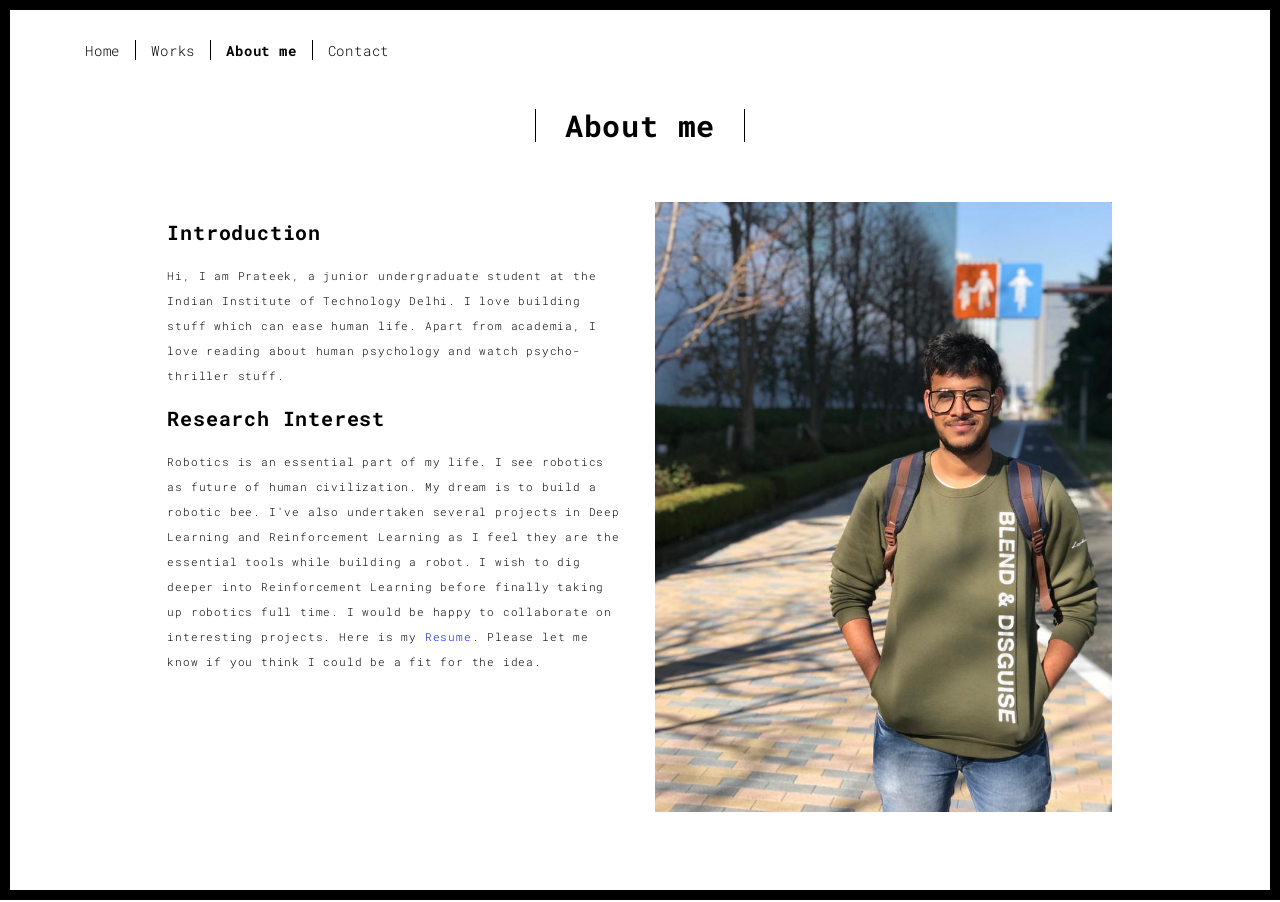
==== commit eff6781d: "Updated website" ====
--- a/about.html
+++ b/about.html
@@ -15,7 +15,7 @@
   <link rel="apple-touch-icon" sizes="180x180" href="./assets/apple-icon-180x180.png">
   <link href="./assets/favicon.ico" rel="icon">
 
-  <title>Title page</title>  
+  <title>About Me</title>
 
 <link href="./main.3f6952e4.css" rel="stylesheet"></head>
 
@@ -37,11 +37,11 @@
 
       <div class="collapse navbar-collapse" id="navbar-collapse">
         <ul class="nav navbar-nav ">
-          <li><a href="./index.html" title="">01 : Home</a></li>
-          <li><a href="./works.html" title="">02 : Works</a></li>
-          <li><a href="./about.html" title="">03 : About me</a></li>
-          <li><a href="./contact.html" title="">04 : Contact</a></li>
-          <li><a href="./components.html" title="">05 : Components</a></li>
+          <li><a href="./index.html" title="">Home</a></li>
+          <li><a href="./works.html" title="">Works</a></li>
+          <li><a href="./about.html" title="">About me</a></li>
+          <li><a href="./contact.html" title="">Contact</a></li>
+          <!-- <li><a href="./components.html" title="">Components</a></li> -->
         </ul>
 
 
@@ -55,39 +55,34 @@
       <div class="row">
         <div class="col-xs-12">
           <div class="section-container-spacer text-center">
-            <h1 class="h2">01 : About me</h1>
+            <h1 class="h2">About me</h1>
           </div>
           
           <div class="row">
             <div class="col-md-10 col-md-offset-1">
               <div class="row">
                 <div class="col-xs-12 col-md-6">
-                  <h3>Consectetur adipiscing elit</h3>
-                  <p>Lorem ipsum dolor sit amet, consectetur adipiscing elit. Maecenas luctus at sem quis varius. 
-                  Class aptent taciti sociosqu ad litora torquent per conubia nostra, per inceptos himenaeos. Cras ultrices hendrerit nisl.</p>
-                  <h3>Ut enim ad minim </h3>
-                  <p>Duis aute irure dolor in reprehenderit in voluptate velit esse
-                  cillum dolore eu fugiat nulla pariatur. Excepteur sint occaecat cupidatat non
-                  proident, sunt in culpa qui officia deserunt mollit anim id est laborum. 
-                  <h3>Maecenas luctus at sem quis varius</h3>
-                  <p>
-                  Class aptent taciti sociosqu ad litora torquent per conubia nostra, per inceptos himenaeos. Phasellus iaculis magna sagittis elit sagittis, at hendrerit lorem venenatis. Morbi accumsan iaculis blandit. Cras ultrices hendrerit nisl.</p>
+                  <h3>Introduction</h3>
+                  <p>Hi, I am Prateek, a junior undergraduate student at the Indian Institute of Technology Delhi. I love building stuff which can ease human life. Apart from academia, I love reading about human psychology and watch psycho-thriller stuff.
+                  </p>
+                  <h3>Research Interest</h3>
+                  <p> Robotics is an essential part of my life. I see robotics as future of human civilization. My dream is to build a robotic bee. I've also undertaken several projects in Deep Learning and Reinforcement Learning as I feel they are the essential tools while building a robot. I wish to dig deeper into Reinforcement Learning before finally taking up robotics full time. I would be happy to collaborate on interesting projects. Here is my <a href="./Resume.pdf">Resume</a>. Please let me know if you think I could be a fit for the idea.
+                  </p>
                 </div>
                 <div class="col-xs-12 col-md-6">
-                  <img src="./assets/images/profil.jpg" class="img-responsive" alt="">
+                  <img src="./assets/images/a.jpeg" class="img-responsive" alt="Profile Picture">
                 </div>
               </div>
             </div>
           </div>
-          
-          
        </div>
       </div>
     </div>
   </div>
 
 
-<footer class="footer-container text-center">
+
+<!-- <footer class="footer-container text-center">
   <div class="container">
     <div class="row">
       <div class="col-xs-12">
@@ -96,7 +91,7 @@
     </div>
   </div>
 </footer>
-
+ -->
 <script>
   document.addEventListener("DOMContentLoaded", function (event) {
      navActivePage();
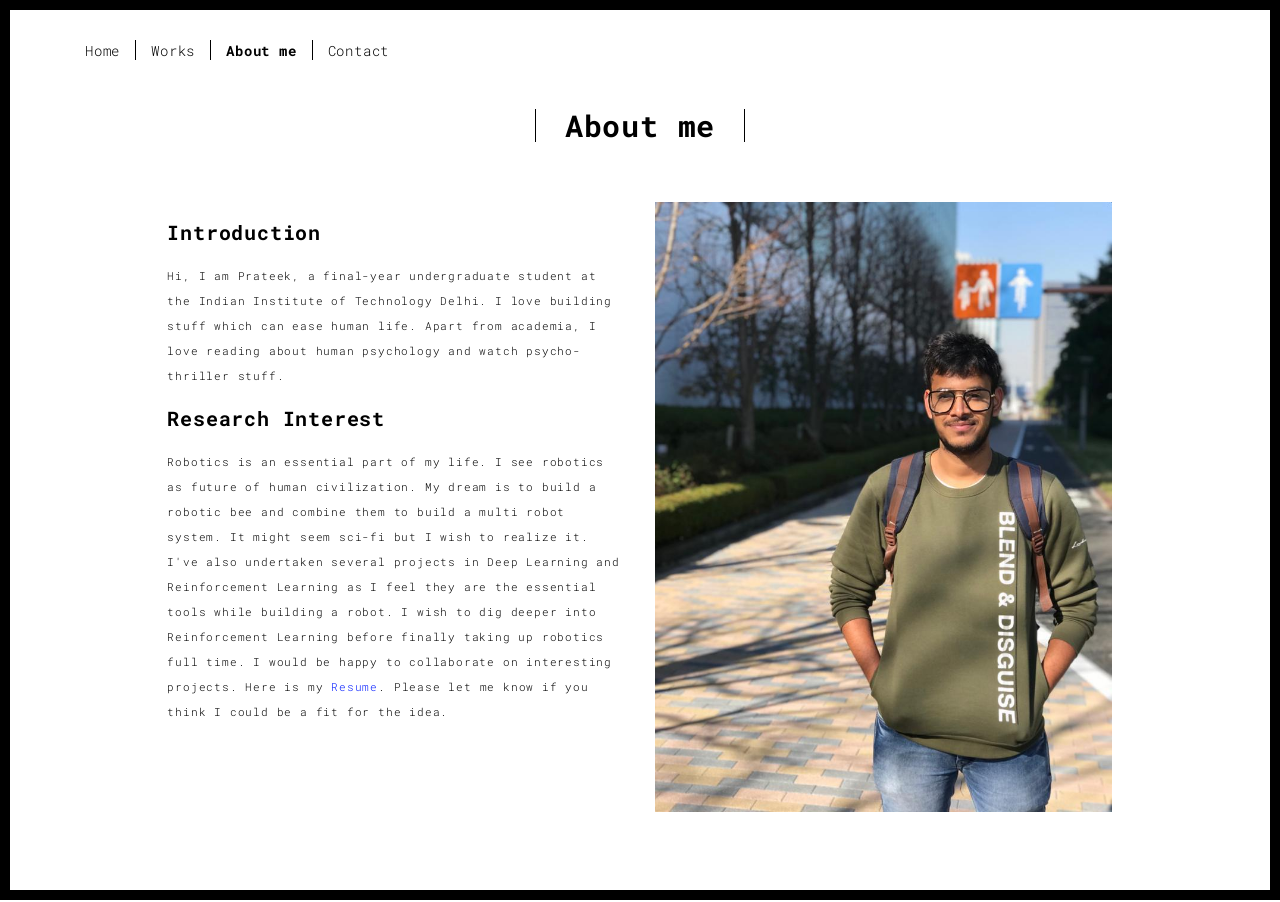
==== commit 36ed6dc4: "adding projects and about" ====
--- a/about.html
+++ b/about.html
@@ -63,10 +63,10 @@
               <div class="row">
                 <div class="col-xs-12 col-md-6">
                   <h3>Introduction</h3>
-                  <p>Hi, I am Prateek, a junior undergraduate student at the Indian Institute of Technology Delhi. I love building stuff which can ease human life. Apart from academia, I love reading about human psychology and watch psycho-thriller stuff.
+                  <p>Hi, I am Prateek, a final-year undergraduate student at the Indian Institute of Technology Delhi. I love building stuff which can ease human life. Apart from academia, I love reading about human psychology and watch psycho-thriller stuff.
                   </p>
                   <h3>Research Interest</h3>
-                  <p> Robotics is an essential part of my life. I see robotics as future of human civilization. My dream is to build a robotic bee. I've also undertaken several projects in Deep Learning and Reinforcement Learning as I feel they are the essential tools while building a robot. I wish to dig deeper into Reinforcement Learning before finally taking up robotics full time. I would be happy to collaborate on interesting projects. Here is my <a href="./Resume.pdf">Resume</a>. Please let me know if you think I could be a fit for the idea.
+                  <p> Robotics is an essential part of my life. I see robotics as future of human civilization. My dream is to build a robotic bee and combine them to build a multi robot system. It might seem sci-fi but I wish to realize it. I've also undertaken several projects in Deep Learning and Reinforcement Learning as I feel they are the essential tools while building a robot. I wish to dig deeper into Reinforcement Learning before finally taking up robotics full time. I would be happy to collaborate on interesting projects. Here is my <a href="./Resume.pdf">Resume</a>. Please let me know if you think I could be a fit for the idea.
                   </p>
                 </div>
                 <div class="col-xs-12 col-md-6">
@@ -80,37 +80,12 @@
     </div>
   </div>
 
-
-
-<!-- <footer class="footer-container text-center">
-  <div class="container">
-    <div class="row">
-      <div class="col-xs-12">
-        <p>© UNTITLED | Website created with <a href="http://www.mashup-template.com/" title="Create website with free html template">Mashup Template</a>/<a href="https://www.unsplash.com/" title="Beautiful Free Images">Unsplash</a></p>
-      </div>
-    </div>
-  </div>
-</footer>
- -->
 <script>
   document.addEventListener("DOMContentLoaded", function (event) {
      navActivePage();
   });
 </script>
 
-<!-- Google Analytics: change UA-XXXXX-X to be your site's ID 
-
-<script>
-  (function (i, s, o, g, r, a, m) {
-    i['GoogleAnalyticsObject'] = r; i[r] = i[r] || function () {
-      (i[r].q = i[r].q || []).push(arguments)
-    }, i[r].l = 1 * new Date(); a = s.createElement(o),
-      m = s.getElementsByTagName(o)[0]; a.async = 1; a.src = g; m.parentNode.insertBefore(a, m)
-  })(window, document, 'script', '//www.google-analytics.com/analytics.js', 'ga');
-  ga('create', 'UA-XXXXX-X', 'auto');
-  ga('send', 'pageview');
-</script>
-
---> <script type="text/javascript" src="./main.70a66962.js"></script></body>
+<script type="text/javascript" src="./main.70a66962.js"></script></body>
 
 </html>
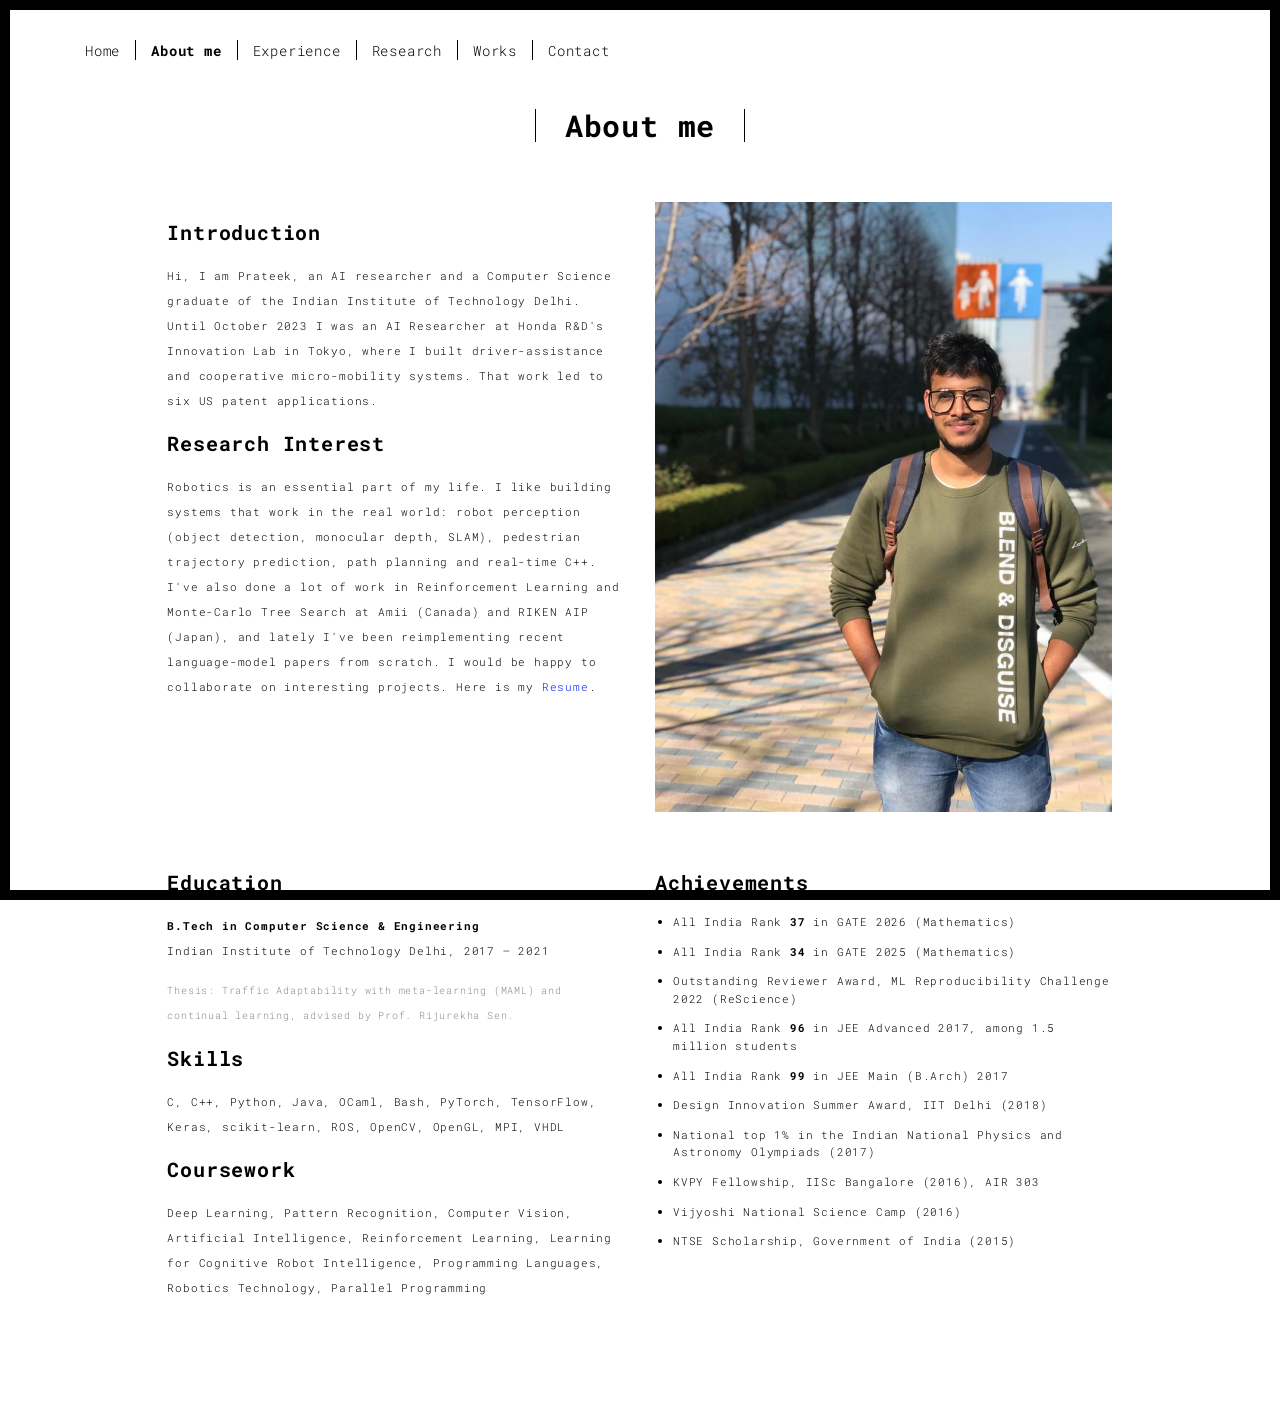
==== commit 7342e229: "Update site with latest resume; add Experience and Research tabs Refresh home tagline, About and Con" ====
--- a/about.html
+++ b/about.html
@@ -5,7 +5,7 @@
   <meta charset="UTF-8">
   <meta content="IE=edge" http-equiv="X-UA-Compatible">
   <meta content="width=device-width,initial-scale=1" name="viewport">
-  <meta content="description" name="description">
+  <meta content="Prateek Garg - AI Researcher (ex-Honda Innovation Lab, Tokyo). Robotics, computer vision and reinforcement learning. IIT Delhi." name="description">
   <meta name="google" content="notranslate" />
   <meta content="Mashup templates have been developped by Orson.io team" name="author">
 
@@ -17,7 +17,8 @@
 
   <title>About Me</title>
 
-<link href="./main.3f6952e4.css" rel="stylesheet"></head>
+<link href="./main.3f6952e4.css" rel="stylesheet">
+<link href="./custom.css" rel="stylesheet"></head>
 
 <body class="">
 <div id="site-border-left"></div>
@@ -38,10 +39,11 @@
       <div class="collapse navbar-collapse" id="navbar-collapse">
         <ul class="nav navbar-nav ">
           <li><a href="./index.html" title="">Home</a></li>
+          <li><a href="./about.html" title="">About me</a></li>
+          <li><a href="./experience.html" title="">Experience</a></li>
+          <li><a href="./research.html" title="">Research</a></li>
           <li><a href="./works.html" title="">Works</a></li>
-          <li><a href="./about.html" title="">About me</a></li>
           <li><a href="./contact.html" title="">Contact</a></li>
-          <!-- <li><a href="./components.html" title="">Components</a></li> -->
         </ul>
 
 
@@ -57,20 +59,44 @@
           <div class="section-container-spacer text-center">
             <h1 class="h2">About me</h1>
           </div>
-          
           <div class="row">
             <div class="col-md-10 col-md-offset-1">
               <div class="row">
                 <div class="col-xs-12 col-md-6">
                   <h3>Introduction</h3>
-                  <p>Hi, I am Prateek, a final-year undergraduate student at the Indian Institute of Technology Delhi. I love building stuff which can ease human life. Apart from academia, I love reading about human psychology and watch psycho-thriller stuff.
-                  </p>
+                  <p>Hi, I am Prateek, an AI researcher and a Computer Science graduate of the Indian Institute of Technology Delhi. Until October 2023 I was an AI Researcher at Honda R&amp;D's Innovation Lab in Tokyo, where I built driver-assistance and cooperative micro-mobility systems. That work led to six US patent applications.</p>
                   <h3>Research Interest</h3>
-                  <p> Robotics is an essential part of my life. I see robotics as future of human civilization. My dream is to build a robotic bee and combine them to build a multi robot system. It might seem sci-fi but I wish to realize it. I've also undertaken several projects in Deep Learning and Reinforcement Learning as I feel they are the essential tools while building a robot. I wish to dig deeper into Reinforcement Learning before finally taking up robotics full time. I would be happy to collaborate on interesting projects. Here is my <a href="./Resume.pdf">Resume</a>. Please let me know if you think I could be a fit for the idea.
-                  </p>
+                  <p>Robotics is an essential part of my life. I like building systems that work in the real world: robot perception (object detection, monocular depth, SLAM), pedestrian trajectory prediction, path planning and real-time C++. I've also done a lot of work in Reinforcement Learning and Monte-Carlo Tree Search at Amii (Canada) and RIKEN AIP (Japan), and lately I've been reimplementing recent language-model papers from scratch. I would be happy to collaborate on interesting projects. Here is my <a href="./Resume.pdf">Resume</a>.</p>
                 </div>
                 <div class="col-xs-12 col-md-6">
                   <img src="./assets/images/a.jpeg" class="img-responsive" alt="Profile Picture">
+                </div>
+              </div>
+
+              <div class="row about-section">
+                <div class="col-xs-12 col-md-6">
+                  <h3>Education</h3>
+                  <p><b>B.Tech in Computer Science &amp; Engineering</b><br>Indian Institute of Technology Delhi, 2017 &ndash; 2021</p>
+                  <p class="small-muted">Thesis: Traffic Adaptability with meta-learning (MAML) and continual learning, advised by Prof. Rijurekha Sen.</p>
+                  <h3>Skills</h3>
+                  <p>C, C++, Python, Java, OCaml, Bash, PyTorch, TensorFlow, Keras, scikit-learn, ROS, OpenCV, OpenGL, MPI, VHDL</p>
+                  <h3>Coursework</h3>
+                  <p>Deep Learning, Pattern Recognition, Computer Vision, Artificial Intelligence, Reinforcement Learning, Learning for Cognitive Robot Intelligence, Programming Languages, Robotics Technology, Parallel Programming</p>
+                </div>
+                <div class="col-xs-12 col-md-6">
+                  <h3>Achievements</h3>
+                  <ul class="tidy-list">
+                    <li>All India Rank <b>37</b> in GATE 2026 (Mathematics)</li>
+                    <li>All India Rank <b>34</b> in GATE 2025 (Mathematics)</li>
+                    <li>Outstanding Reviewer Award, ML Reproducibility Challenge 2022 (ReScience)</li>
+                    <li>All India Rank <b>96</b> in JEE Advanced 2017, among 1.5 million students</li>
+                    <li>All India Rank <b>99</b> in JEE Main (B.Arch) 2017</li>
+                    <li>Design Innovation Summer Award, IIT Delhi (2018)</li>
+                    <li>National top 1% in the Indian National Physics and Astronomy Olympiads (2017)</li>
+                    <li>KVPY Fellowship, IISc Bangalore (2016), AIR 303</li>
+                    <li>Vijyoshi National Science Camp (2016)</li>
+                    <li>NTSE Scholarship, Government of India (2015)</li>
+                  </ul>
                 </div>
               </div>
             </div>
--- a/custom.css
+++ b/custom.css
@@ -0,0 +1,11 @@
+/* Additions on top of the Mashup template */
+.about-section { margin-top: 40px; }
+.tidy-list { padding-left: 18px; }
+.tidy-list li { margin-bottom: 12px; line-height: 1.6; }
+.small-muted { color: #8a8a8a; font-size: 0.9em; }
+.timeline-item { padding: 28px 0; border-top: 1px solid #e5e5e5; }
+.timeline-item:first-child { border-top: 0; padding-top: 0; }
+.timeline-item h3 { margin-top: 0; }
+.timeline-item h4 { color: #8a8a8a; font-weight: 400; margin-bottom: 14px; }
+.timeline-date { color: #8a8a8a; font-size: 0.95em; margin-top: 4px; }
+.timeline-cta { margin-top: 30px; }
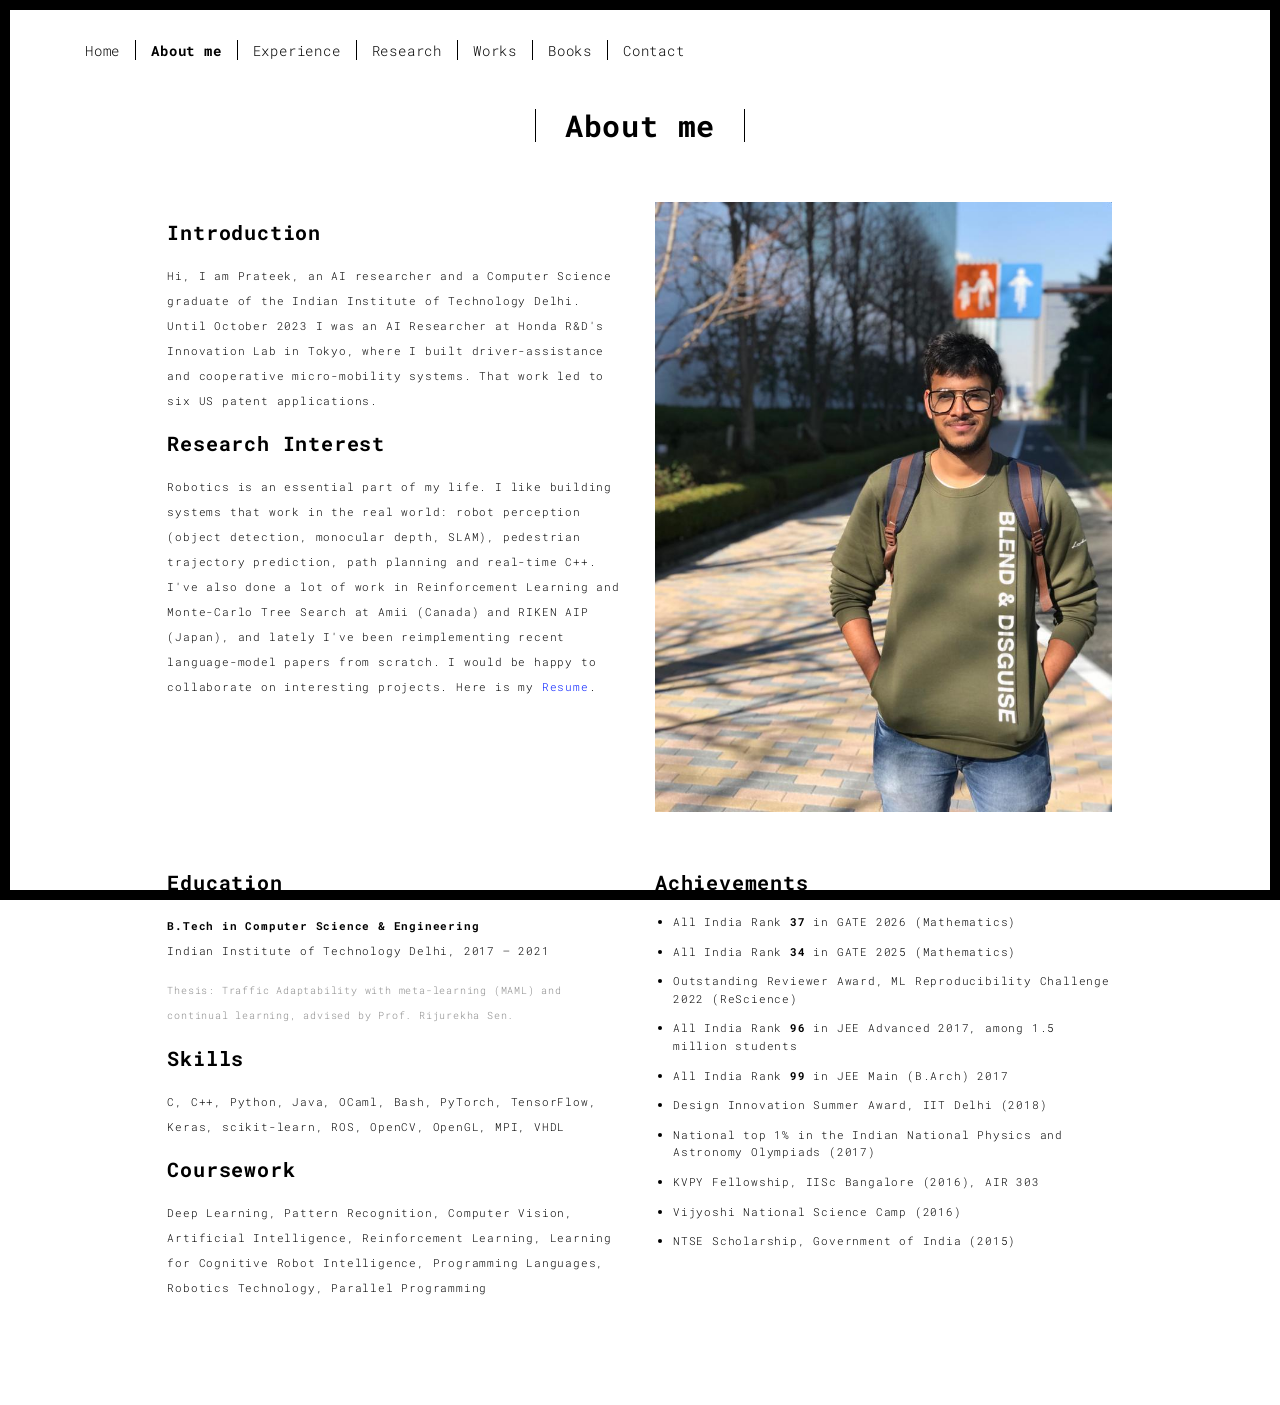
==== commit 8f7dfbcf: "Add Books page: Ethics, Integrity and Aptitude (Beta I)" ====
--- a/about.html
+++ b/about.html
@@ -43,6 +43,7 @@
           <li><a href="./experience.html" title="">Experience</a></li>
           <li><a href="./research.html" title="">Research</a></li>
           <li><a href="./works.html" title="">Works</a></li>
+          <li><a href="./books.html" title="">Books</a></li>
           <li><a href="./contact.html" title="">Contact</a></li>
         </ul>
 
--- a/custom.css
+++ b/custom.css
@@ -9,3 +9,11 @@
 .timeline-item h4 { color: #8a8a8a; font-weight: 400; margin-bottom: 14px; }
 .timeline-date { color: #8a8a8a; font-size: 0.95em; margin-top: 4px; }
 .timeline-cta { margin-top: 30px; }
+
+/* Books page */
+.book-entry { margin-bottom: 40px; }
+.book-cover { max-width: 280px; margin: 0 auto 24px; border: 1px solid #e5e5e5; box-shadow: 0 4px 14px rgba(0,0,0,0.08); }
+.book-entry h3 { margin-top: 0; }
+.beta-tag { display: inline-block; font-size: 0.55em; vertical-align: middle; padding: 3px 8px; border: 1px solid #8a8a8a; border-radius: 3px; color: #8a8a8a; letter-spacing: 0.05em; }
+.book-buttons .btn { margin: 0 8px 10px 0; }
+.book-contents li { margin-bottom: 4px; }
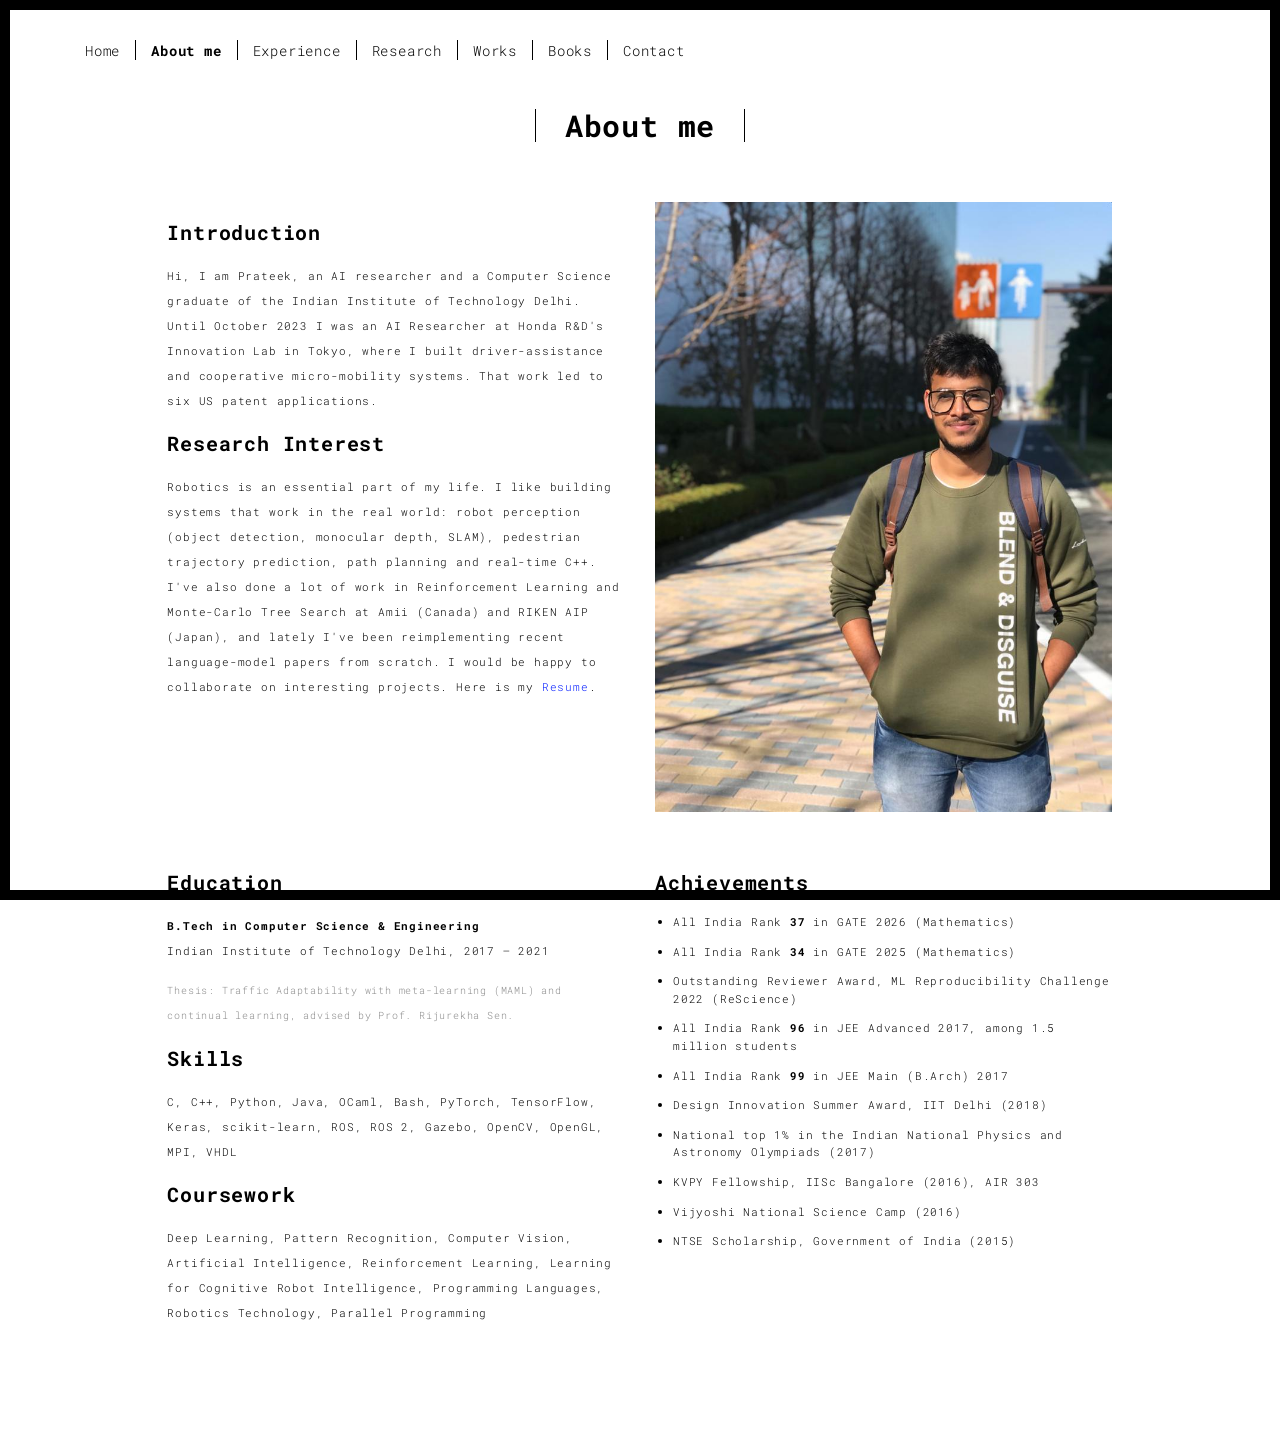
==== commit ecc94791: "Site refresh: engineer hero, FaceAuth project, honest AI-use note, remove GA placeholder - Hero: 'AI" ====
--- a/about.html
+++ b/about.html
@@ -5,7 +5,7 @@
   <meta charset="UTF-8">
   <meta content="IE=edge" http-equiv="X-UA-Compatible">
   <meta content="width=device-width,initial-scale=1" name="viewport">
-  <meta content="Prateek Garg - AI Researcher (ex-Honda Innovation Lab, Tokyo). Robotics, computer vision and reinforcement learning. IIT Delhi." name="description">
+  <meta content="Prateek Garg - AI &amp; robotics engineer (ex-Honda Innovation Lab, Tokyo). Perception, trajectory prediction, real-time C++ and ROS. IIT Delhi." name="description">
   <meta name="google" content="notranslate" />
   <meta content="Mashup templates have been developped by Orson.io team" name="author">
 
@@ -80,7 +80,7 @@
                   <p><b>B.Tech in Computer Science &amp; Engineering</b><br>Indian Institute of Technology Delhi, 2017 &ndash; 2021</p>
                   <p class="small-muted">Thesis: Traffic Adaptability with meta-learning (MAML) and continual learning, advised by Prof. Rijurekha Sen.</p>
                   <h3>Skills</h3>
-                  <p>C, C++, Python, Java, OCaml, Bash, PyTorch, TensorFlow, Keras, scikit-learn, ROS, OpenCV, OpenGL, MPI, VHDL</p>
+                  <p>C, C++, Python, Java, OCaml, Bash, PyTorch, TensorFlow, Keras, scikit-learn, ROS, ROS 2, Gazebo, OpenCV, OpenGL, MPI, VHDL</p>
                   <h3>Coursework</h3>
                   <p>Deep Learning, Pattern Recognition, Computer Vision, Artificial Intelligence, Reinforcement Learning, Learning for Cognitive Robot Intelligence, Programming Languages, Robotics Technology, Parallel Programming</p>
                 </div>
